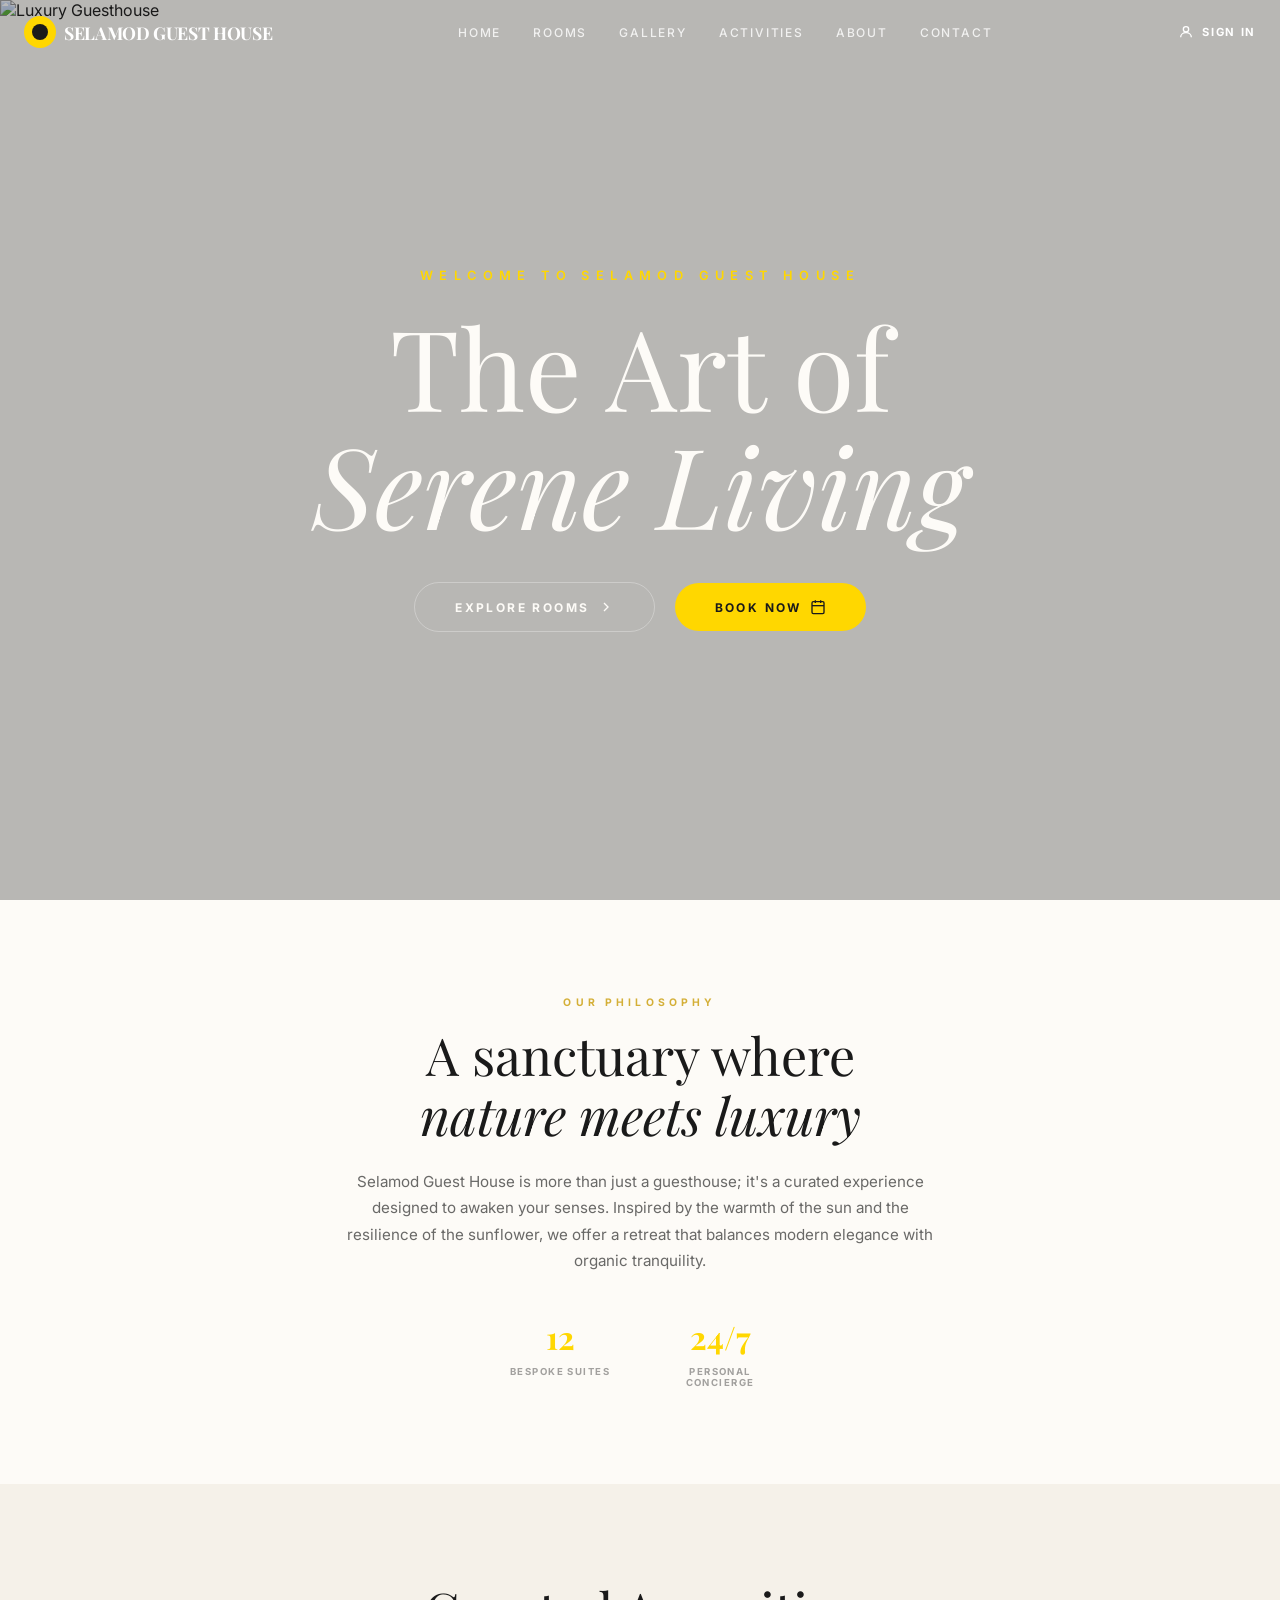
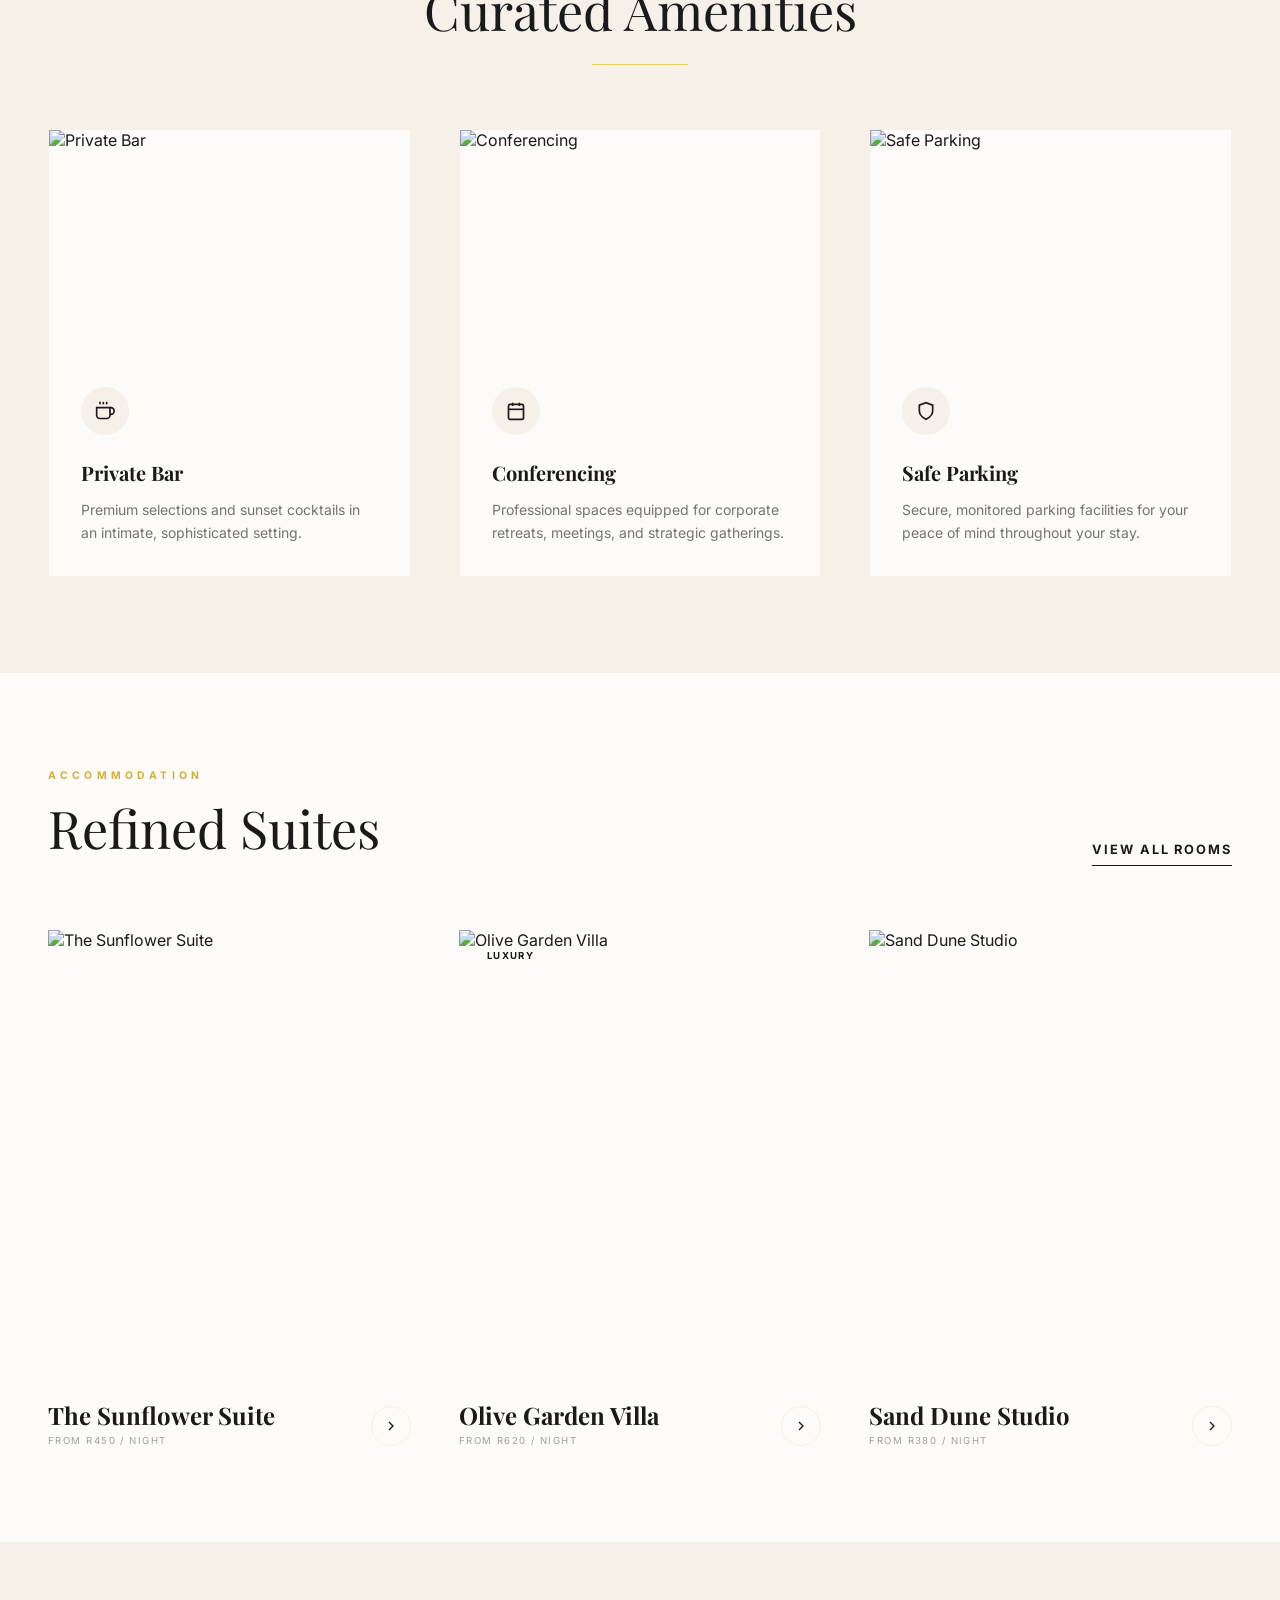
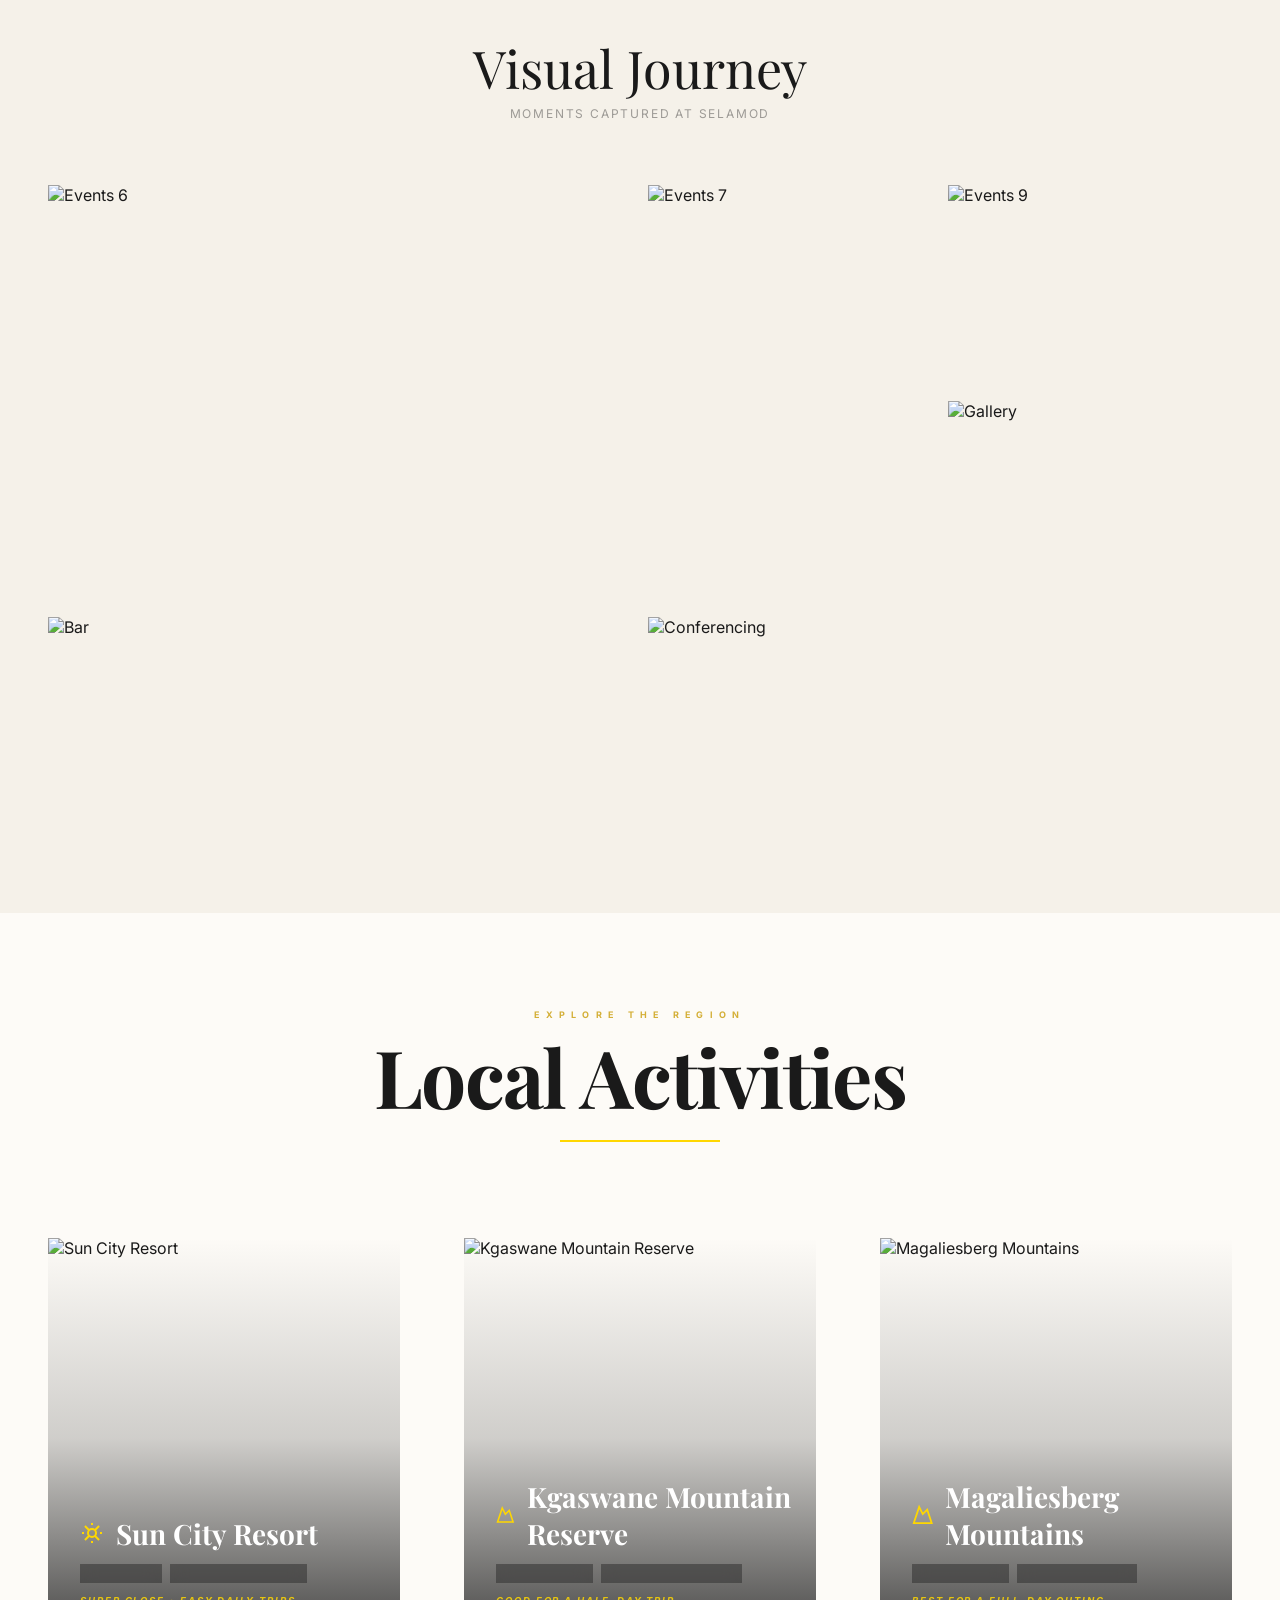
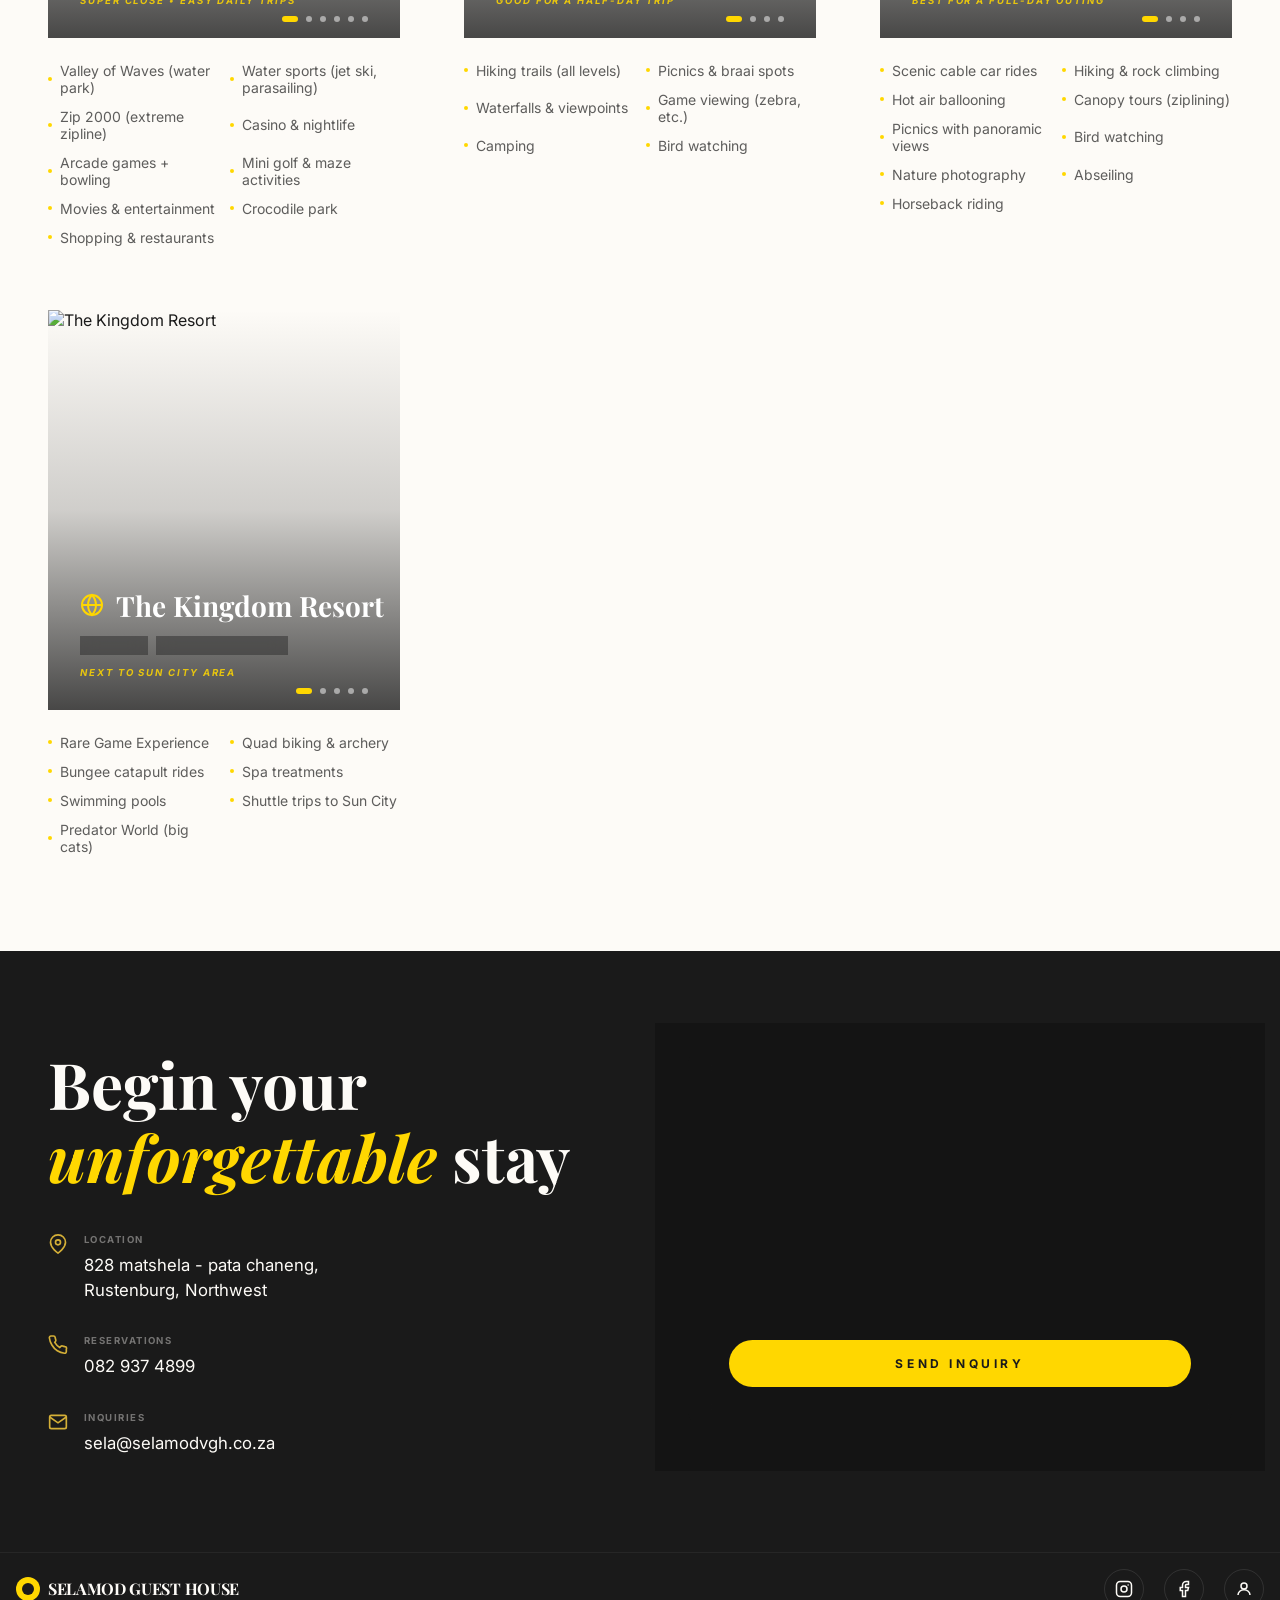
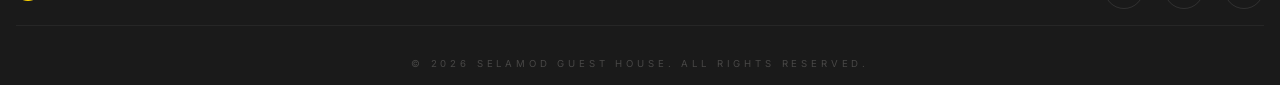
==== admin.html @ 5cd97806 "first commit" ====
<!DOCTYPE html>
<html lang="en">

<head>
    <meta charset="UTF-8">
    <meta name="viewport" content="width=device-width, initial-scale=1.0">
    <title>Admin Panel | Selamod Guest House</title>
    <link rel="preconnect" href="https://fonts.googleapis.com">
    <link rel="shortcut icon" href="logo.png" type="image/x-icon">
    <link rel="stylesheet" href="admin.css">
    <link rel="preconnect" href="https://fonts.gstatic.com" crossorigin>
    <link
        href="https://fonts.googleapis.com/css2?family=Inter:wght@300;400;500;600;700&family=Playfair+Display:ital,wght@0,400;0,500;0,600;0,700;1,400&display=swap"
        rel="stylesheet">
</head>

<body>

    <div id="adminApp">
        <div class="admin-header">
            <div class="admin-logo">
                <div class="logo-dot">
                    <div class="logo-dot-inner"></div>
                </div>
                SELAMOD ADMIN
            </div>
            <div class="admin-user">
                <span class="admin-email" id="adminEmailDisplay">admin@admin.com</span>
                <button class="logout-btn" id="adminLogoutBtn">LOGOUT</button>
            </div>
        </div>

        <div class="admin-tabs">
            <button class="tab-btn active" data-tab="bookings">Bookings</button>
            <button class="tab-btn" data-tab="users">Registered Users</button>
            <button class="tab-btn" data-tab="settings">Admin Settings</button>
        </div>

        <!-- Bookings Panel -->
        <div id="tab-bookings" class="tab-panel active">
            <div class="stats-row">
                <div class="stat-card">
                    <h4>Total Bookings</h4>
                    <div class="stat-number" id="totalBookings">0</div>
                </div>
                <div class="stat-card">
                    <h4>Total Revenue (ZAR)</h4>
                    <div class="stat-number" id="totalRevenue">0</div>
                </div>
            </div>
            <div class="table-container">
                <table id="bookingsTable">
                    <thead>
                        <tr>
                            <th>ID</th>
                            <th>Guest Name</th>
                            <th>Room</th>
                            <th>Check-In</th>
                            <th>Check-Out</th>
                            <th>Nights</th>
                            <th>Total (ZAR)</th>
                            <th>Booked On</th>
                        </tr>
                    </thead>
                    <tbody id="bookingsTableBody">
                        <tr>
                            <td colspan="8" class="empty-state">Loading bookings...</td>
                        </tr>
                    </tbody>
                </table>
            </div>
        </div>

        <!-- Users Panel -->
        <div id="tab-users" class="tab-panel">
            <div class="stats-row">
                <div class="stat-card">
                    <h4>Total Users</h4>
                    <div class="stat-number" id="totalUsers">0</div>
                </div>
            </div>
            <div class="table-container">
                <table>
                    <thead>
                        <tr>
                            <th>ID</th>
                            <th>Full Name</th>
                            <th>Email</th>
                            <th>Phone</th>
                            <th>Joined</th>
                        </tr>
                    </thead>
                    <tbody id="usersTableBody">
                        <tr>
                            <td colspan="5" class="empty-state">Loading users...</td>
                        </tr>
                    </tbody>
                </table>
            </div>
        </div>

        <!-- Admin Settings Panel -->
        <div id="tab-settings" class="tab-panel">
            <div class="settings-card">
                <h3 style="margin-bottom: 1.5rem; font-family: 'Playfair Display', serif;">Update Admin Credentials</h3>
                <div id="settingsAlert"></div>
                <form id="adminSettingsForm">
                    <div class="form-group">
                        <label>Email Address</label>
                        <input type="email" id="adminEmail" required placeholder="admin@example.com">
                    </div>
                    <div class="form-group">
                        <label>New Password (leave blank to keep current)</label>
                        <input type="password" id="adminPassword" placeholder="••••••••">
                    </div>
                    <div class="form-group">
                        <label>Confirm Password</label>
                        <input type="password" id="adminConfirmPassword" placeholder="confirm">
                    </div>
                    <button type="submit" class="btn-save">Update Credentials</button>
                </form>
            </div>
        </div>
    </div>

    <script src="admin.js"></script>
</body>

</html>
---- admin.css ----
* {
  margin: 0;
  padding: 0;
  box-sizing: border-box;
}

body {
  font-family: "Inter", sans-serif;
  background: #f5f1e9;
  color: #1a1a1a;
}

/* Admin header */
.admin-header {
  background: #1a1a1a;
  padding: 1rem 2rem;
  display: flex;
  justify-content: space-between;
  align-items: center;
  flex-wrap: wrap;
  gap: 1rem;
  border-bottom: 2px solid #ffd700;
}

.admin-logo {
  font-family: "Playfair Display", serif;
  font-size: 1.25rem;
  font-weight: 600;
  color: #ffd700;
  letter-spacing: -0.02em;
  display: flex;
  align-items: center;
  gap: 0.5rem;
}

.logo-dot {
  width: 2rem;
  height: 2rem;
  background: #ffd700;
  border-radius: 50%;
  display: flex;
  align-items: center;
  justify-content: center;
}

.logo-dot-inner {
  width: 1rem;
  height: 1rem;
  background: #1a1a1a;
  border-radius: 50%;
}

.admin-user {
  display: flex;
  align-items: center;
  gap: 1rem;
}

.admin-email {
  font-size: 0.8rem;
  color: #ffd700;
  background: rgba(255, 215, 0, 0.15);
  padding: 0.4rem 1rem;
  border-radius: 2rem;
}

.logout-btn {
  background: transparent;
  border: 1px solid rgba(255, 215, 0, 0.4);
  color: #ffd700;
  padding: 0.4rem 1rem;
  border-radius: 2rem;
  font-size: 0.7rem;
  font-weight: 600;
  letter-spacing: 0.05em;
  cursor: pointer;
  transition: all 0.2s ease;
}

.logout-btn:hover {
  background: #ffd700;
  color: #1a1a1a;
}

/* Tabs */
.admin-tabs {
  display: flex;
  gap: 0.5rem;
  background: white;
  padding: 0 2rem;
  border-bottom: 1px solid #e2e8f0;
}

.tab-btn {
  padding: 1rem 2rem;
  background: transparent;
  border: none;
  font-size: 0.85rem;
  font-weight: 600;
  text-transform: uppercase;
  letter-spacing: 0.1em;
  color: #4a5568;
  cursor: pointer;
  transition: all 0.2s;
  border-bottom: 2px solid transparent;
}

.tab-btn.active {
  color: #ffd700;
  border-bottom-color: #ffd700;
}

.tab-btn:hover:not(.active) {
  color: #1a1a1a;
  border-bottom-color: #cbd5e0;
}

/* Content panels */
.tab-panel {
  display: none;
  padding: 2rem;
  animation: fadeIn 0.25s ease;
}

.tab-panel.active {
  display: block;
}

@keyframes fadeIn {
  from {
    opacity: 0;
    transform: translateY(8px);
  }
  to {
    opacity: 1;
    transform: translateY(0);
  }
}

/* Cards & Tables */
.stats-row {
  display: flex;
  gap: 1.5rem;
  margin-bottom: 2rem;
  flex-wrap: wrap;
}

.stat-card {
  background: white;
  border-radius: 1rem;
  padding: 1.5rem;
  box-shadow: 0 1px 3px rgba(0, 0, 0, 0.05);
  border: 1px solid #e9ecef;
  flex: 1;
  min-width: 180px;
}

.stat-card h4 {
  font-size: 0.7rem;
  text-transform: uppercase;
  letter-spacing: 0.15em;
  color: #6c757d;
  margin-bottom: 0.5rem;
}

.stat-number {
  font-family: "Playfair Display", serif;
  font-size: 2.5rem;
  font-weight: 600;
  color: #ffd700;
}

.table-container {
  overflow-x: auto;
  background: white;
  border-radius: 1rem;
  border: 1px solid #e9ecef;
  margin-top: 1rem;
}

table {
  width: 100%;
  border-collapse: collapse;
  font-size: 0.85rem;
}

th,
td {
  padding: 1rem;
  text-align: left;
  border-bottom: 1px solid #e9ecef;
}

th {
  background: #f8f9fa;
  font-weight: 600;
  text-transform: uppercase;
  font-size: 0.7rem;
  letter-spacing: 0.08em;
  color: #4a5568;
}

tr:hover {
  background: #fef9e6;
}

/* Admin settings form */
.settings-card {
  background: white;
  border-radius: 1rem;
  border: 1px solid #e9ecef;
  padding: 2rem;
  max-width: 500px;
}

.form-group {
  margin-bottom: 1.5rem;
}

.form-group label {
  display: block;
  font-size: 0.7rem;
  text-transform: uppercase;
  letter-spacing: 0.1em;
  font-weight: 600;
  color: #4a5568;
  margin-bottom: 0.5rem;
}

.form-group input {
  width: 100%;
  padding: 0.75rem 1rem;
  border: 1px solid #e2e8f0;
  border-radius: 0.5rem;
  font-family: inherit;
  font-size: 0.9rem;
  transition: all 0.2s;
}

.form-group input:focus {
  outline: none;
  border-color: #ffd700;
  box-shadow: 0 0 0 3px rgba(255, 215, 0, 0.1);
}

.btn-save {
  background: #ffd700;
  border: none;
  padding: 0.75rem 2rem;
  border-radius: 2rem;
  font-weight: 700;
  text-transform: uppercase;
  letter-spacing: 0.1em;
  font-size: 0.7rem;
  cursor: pointer;
  transition: background 0.2s;
}

.btn-save:hover {
  background: #e6c300;
}

.alert {
  padding: 1rem;
  border-radius: 0.5rem;
  margin-bottom: 1rem;
  font-size: 0.85rem;
}

.alert-success {
  background: #e6ffed;
  border: 1px solid #b2dfb0;
  color: #2c5e2a;
}

.alert-error {
  background: #ffe6e6;
  border: 1px solid #ffb3b3;
  color: #b33;
}

.empty-state {
  text-align: center;
  padding: 3rem;
  color: #6c757d;
  font-size: 0.9rem;
}

@media (max-width: 768px) {
  .admin-tabs {
    padding: 0 1rem;
  }
  .tab-btn {
    padding: 0.75rem 1rem;
    font-size: 0.7rem;
  }
  .tab-panel {
    padding: 1rem;
  }
}
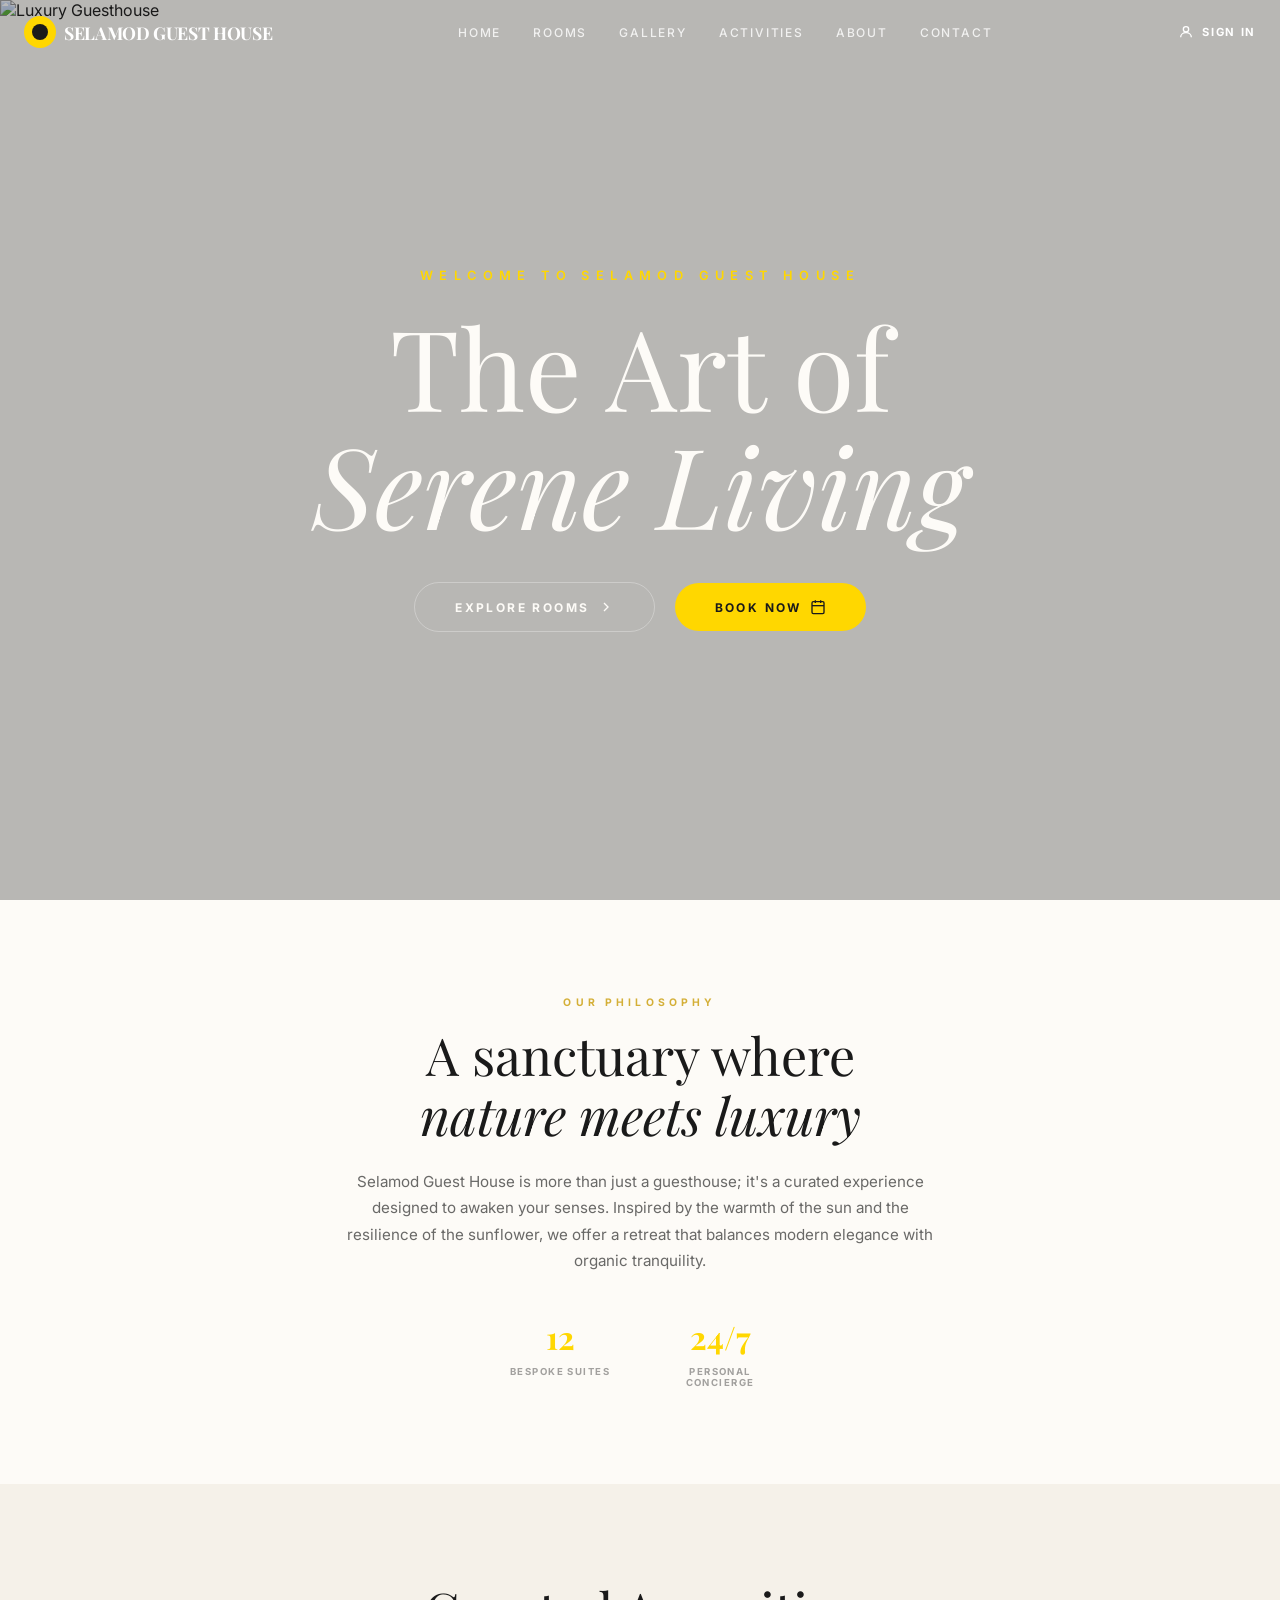
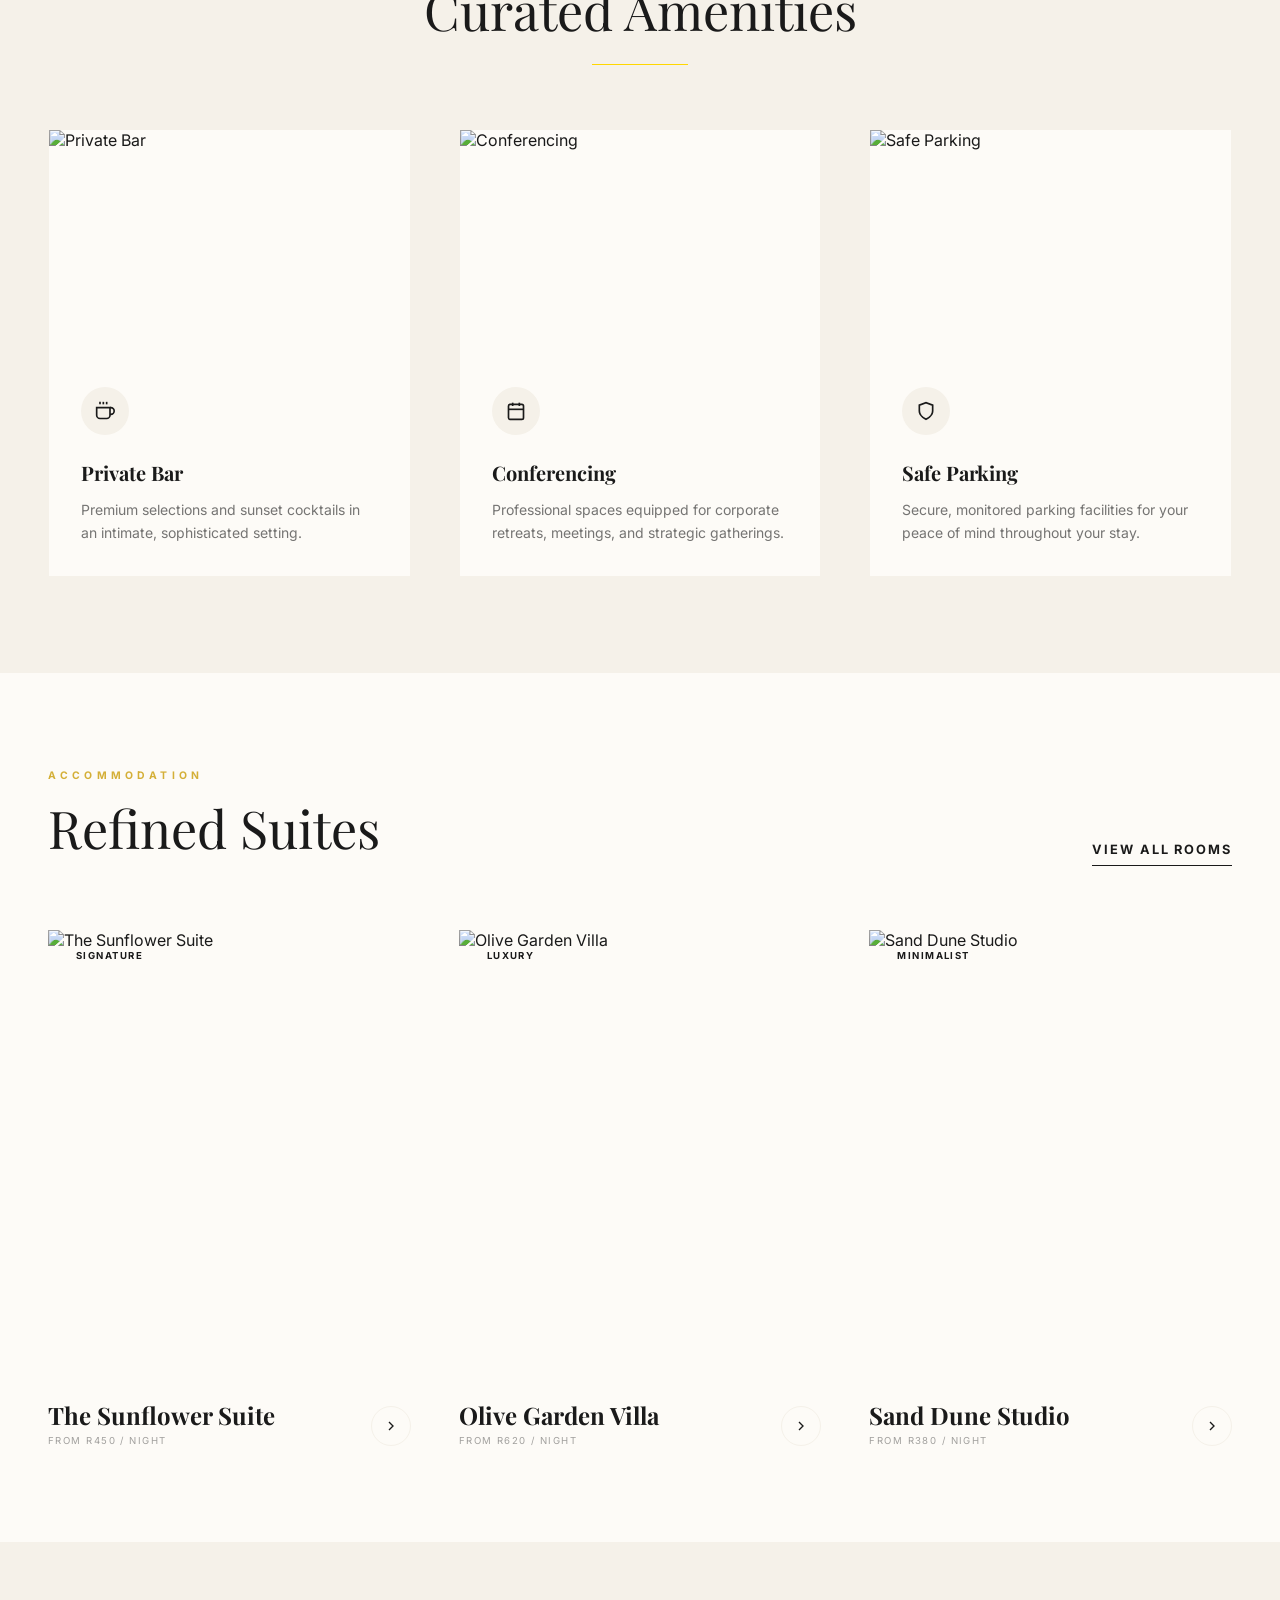
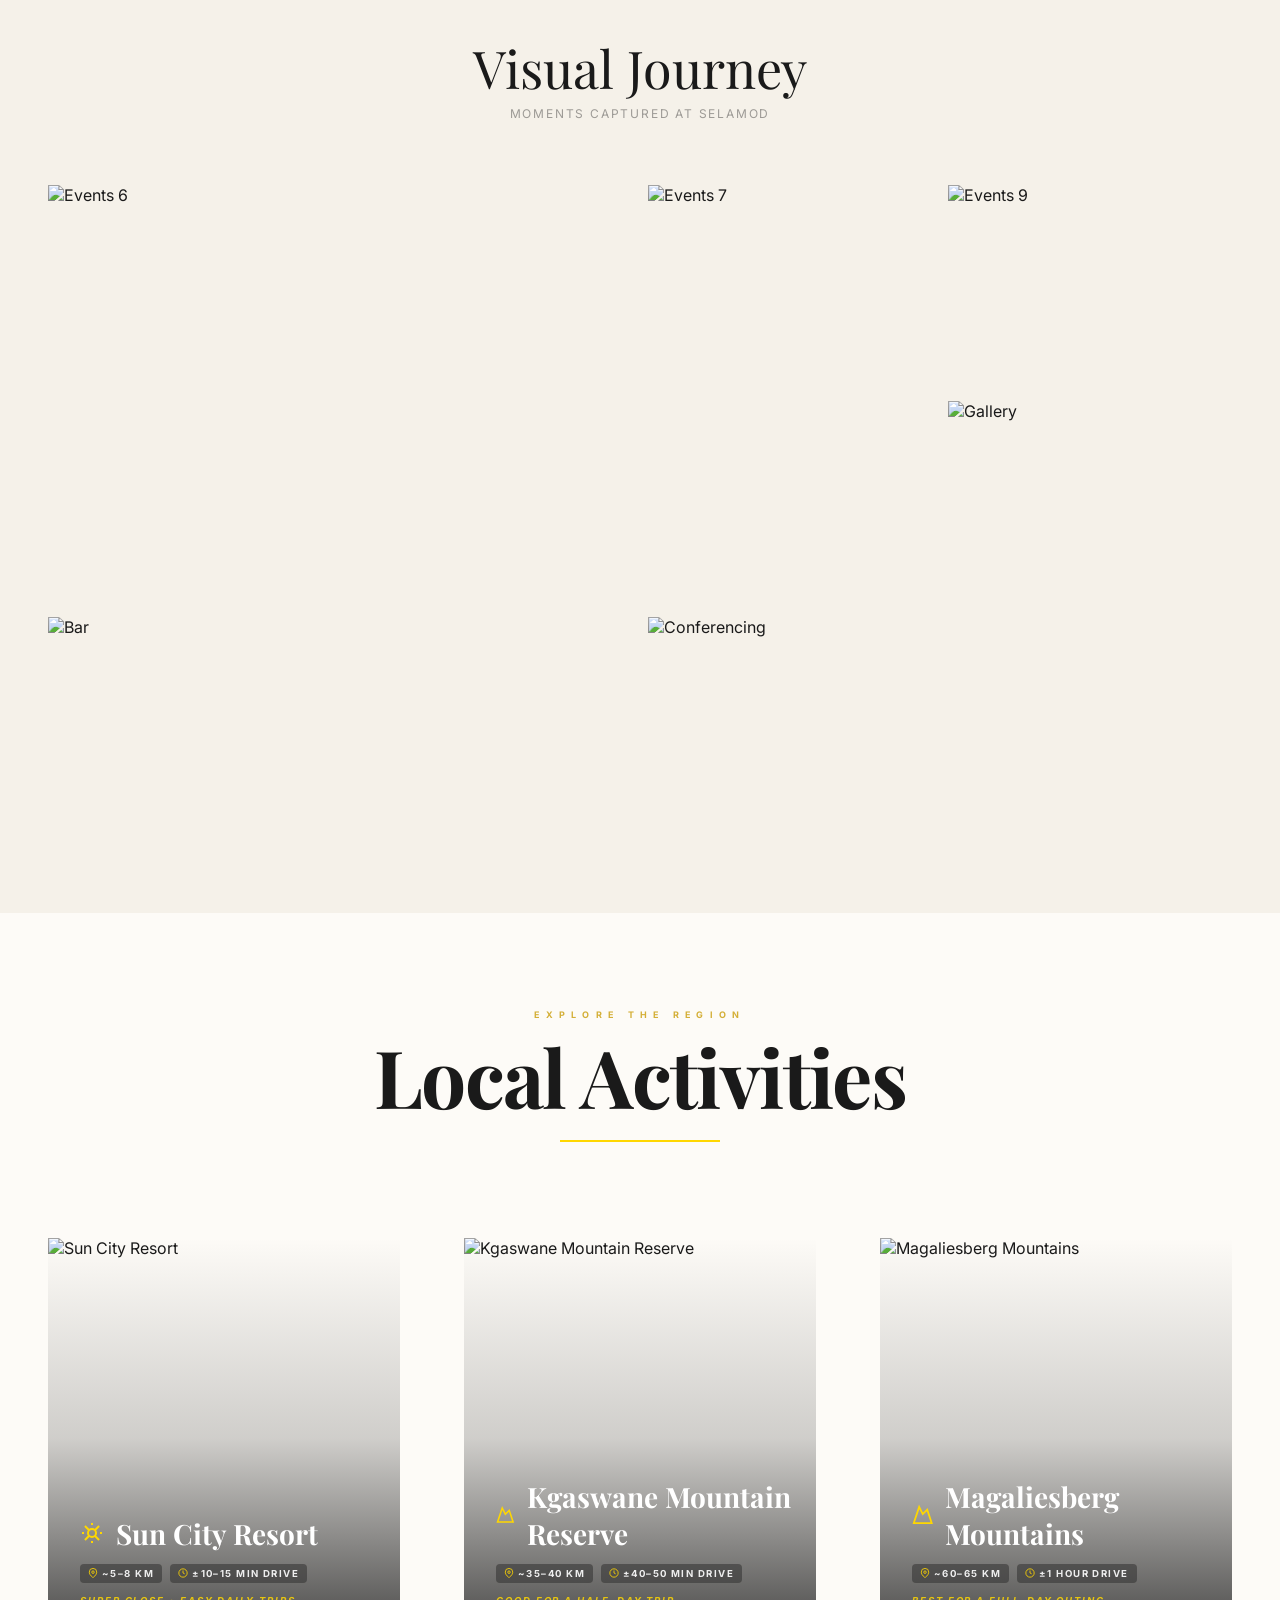
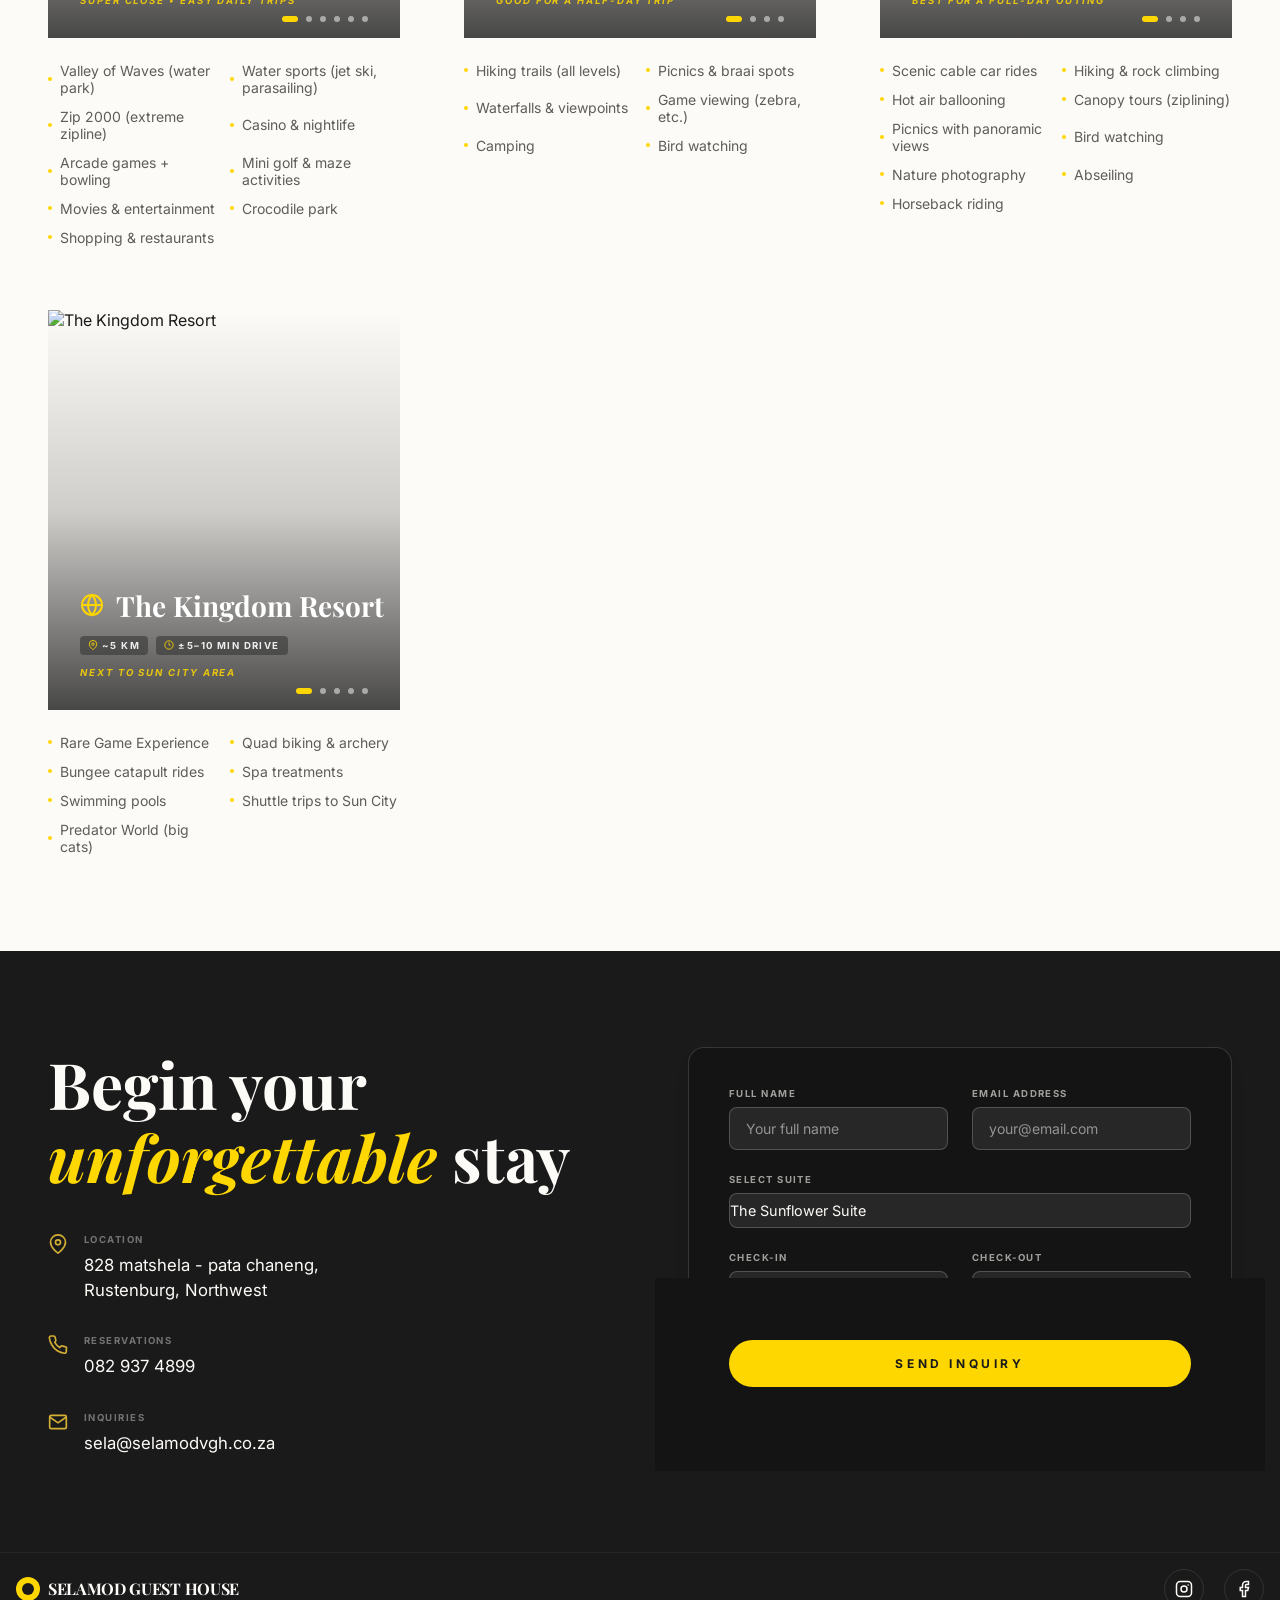
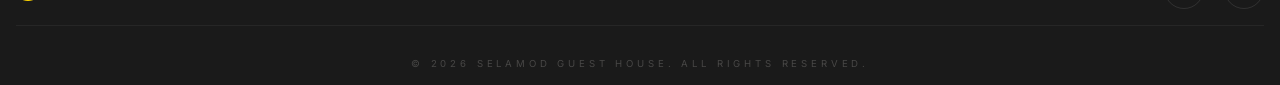
==== commit 666f2f2e: "Removed standalone admin login." ====
--- a/admin.html
+++ b/admin.html
@@ -52,19 +52,16 @@
                 <table id="bookingsTable">
                     <thead>
                         <tr>
-                            <th>ID</th>
                             <th>Guest Name</th>
                             <th>Room</th>
                             <th>Check-In</th>
                             <th>Check-Out</th>
-                            <th>Nights</th>
                             <th>Total (ZAR)</th>
-                            <th>Booked On</th>
                         </tr>
                     </thead>
                     <tbody id="bookingsTableBody">
                         <tr>
-                            <td colspan="8" class="empty-state">Loading bookings...</td>
+                            <td colspan="5" class="empty-state">Loading bookings...</td>
                         </tr>
                     </tbody>
                 </table>
@@ -83,16 +80,14 @@
                 <table>
                     <thead>
                         <tr>
-                            <th>ID</th>
                             <th>Full Name</th>
                             <th>Email</th>
                             <th>Phone</th>
-                            <th>Joined</th>
                         </tr>
                     </thead>
                     <tbody id="usersTableBody">
                         <tr>
-                            <td colspan="5" class="empty-state">Loading users...</td>
+                            <td colspan="3" class="empty-state">Loading users...</td>
                         </tr>
                     </tbody>
                 </table>
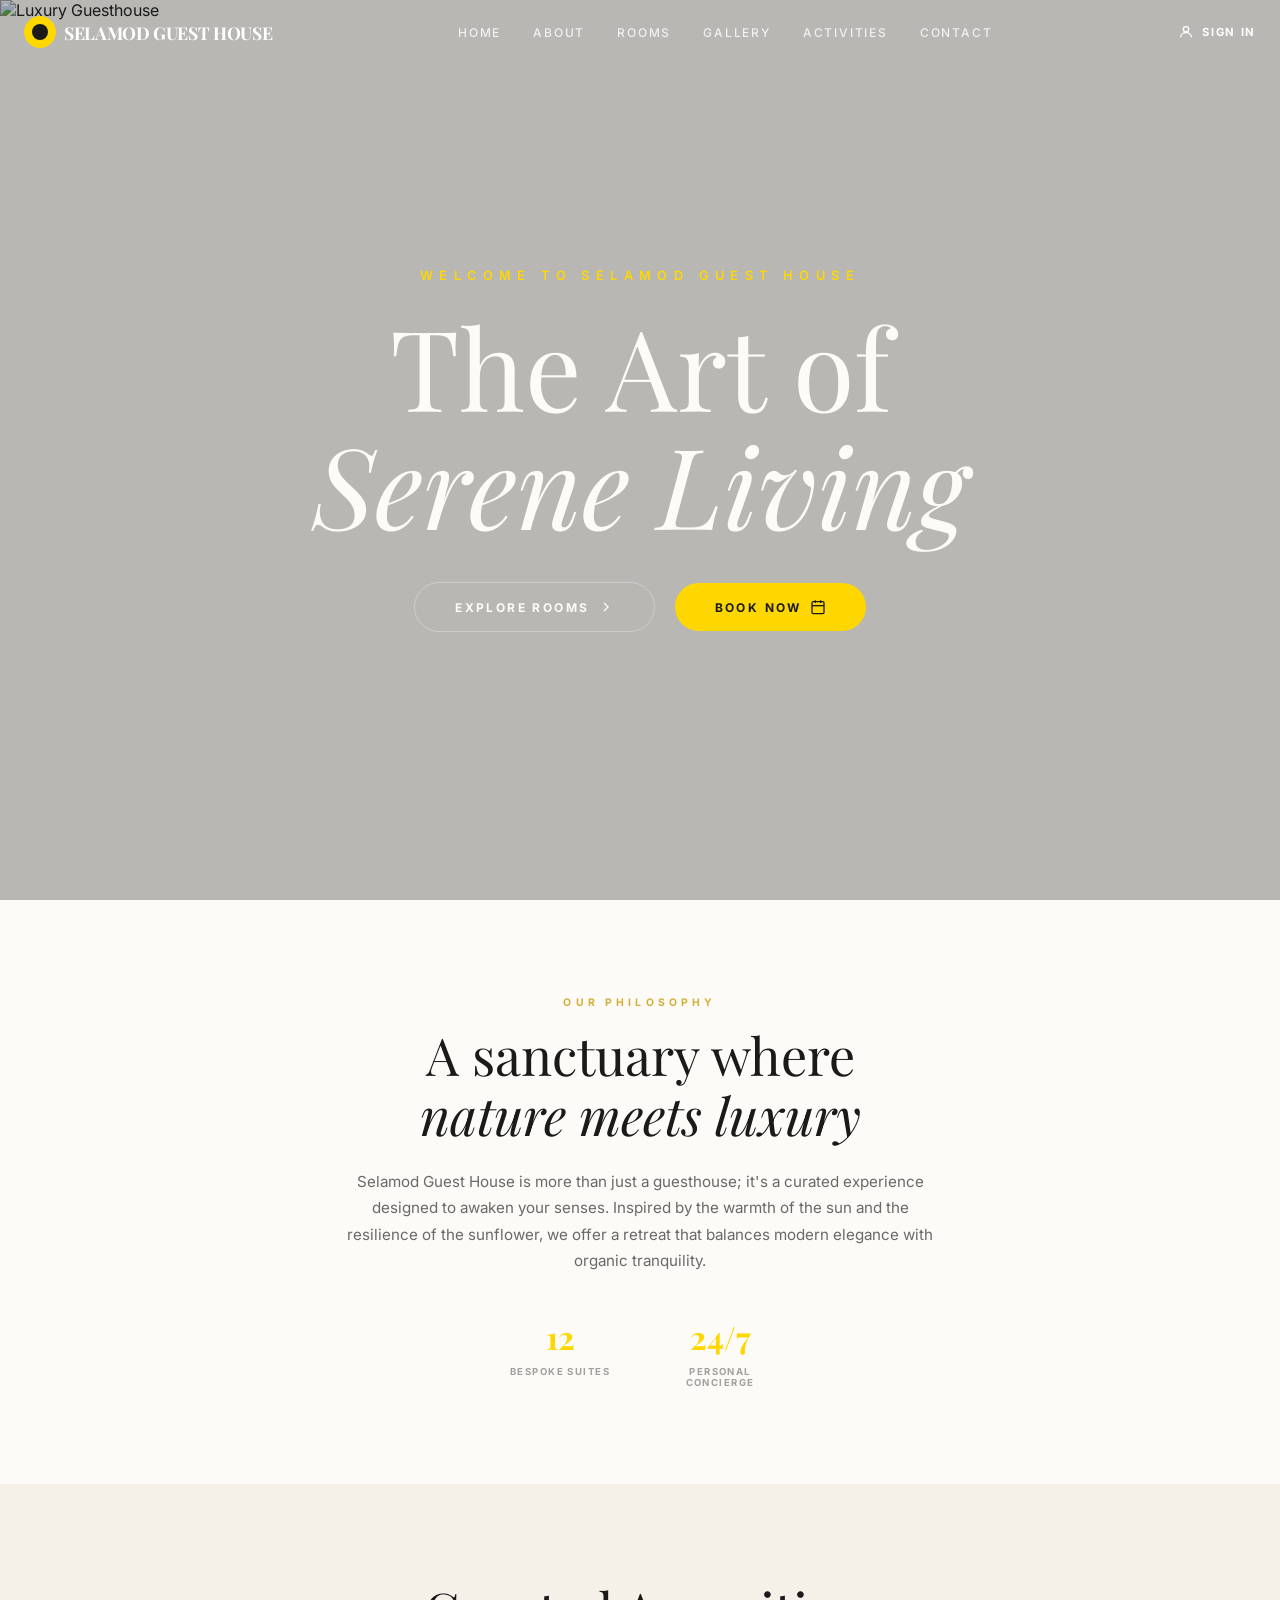
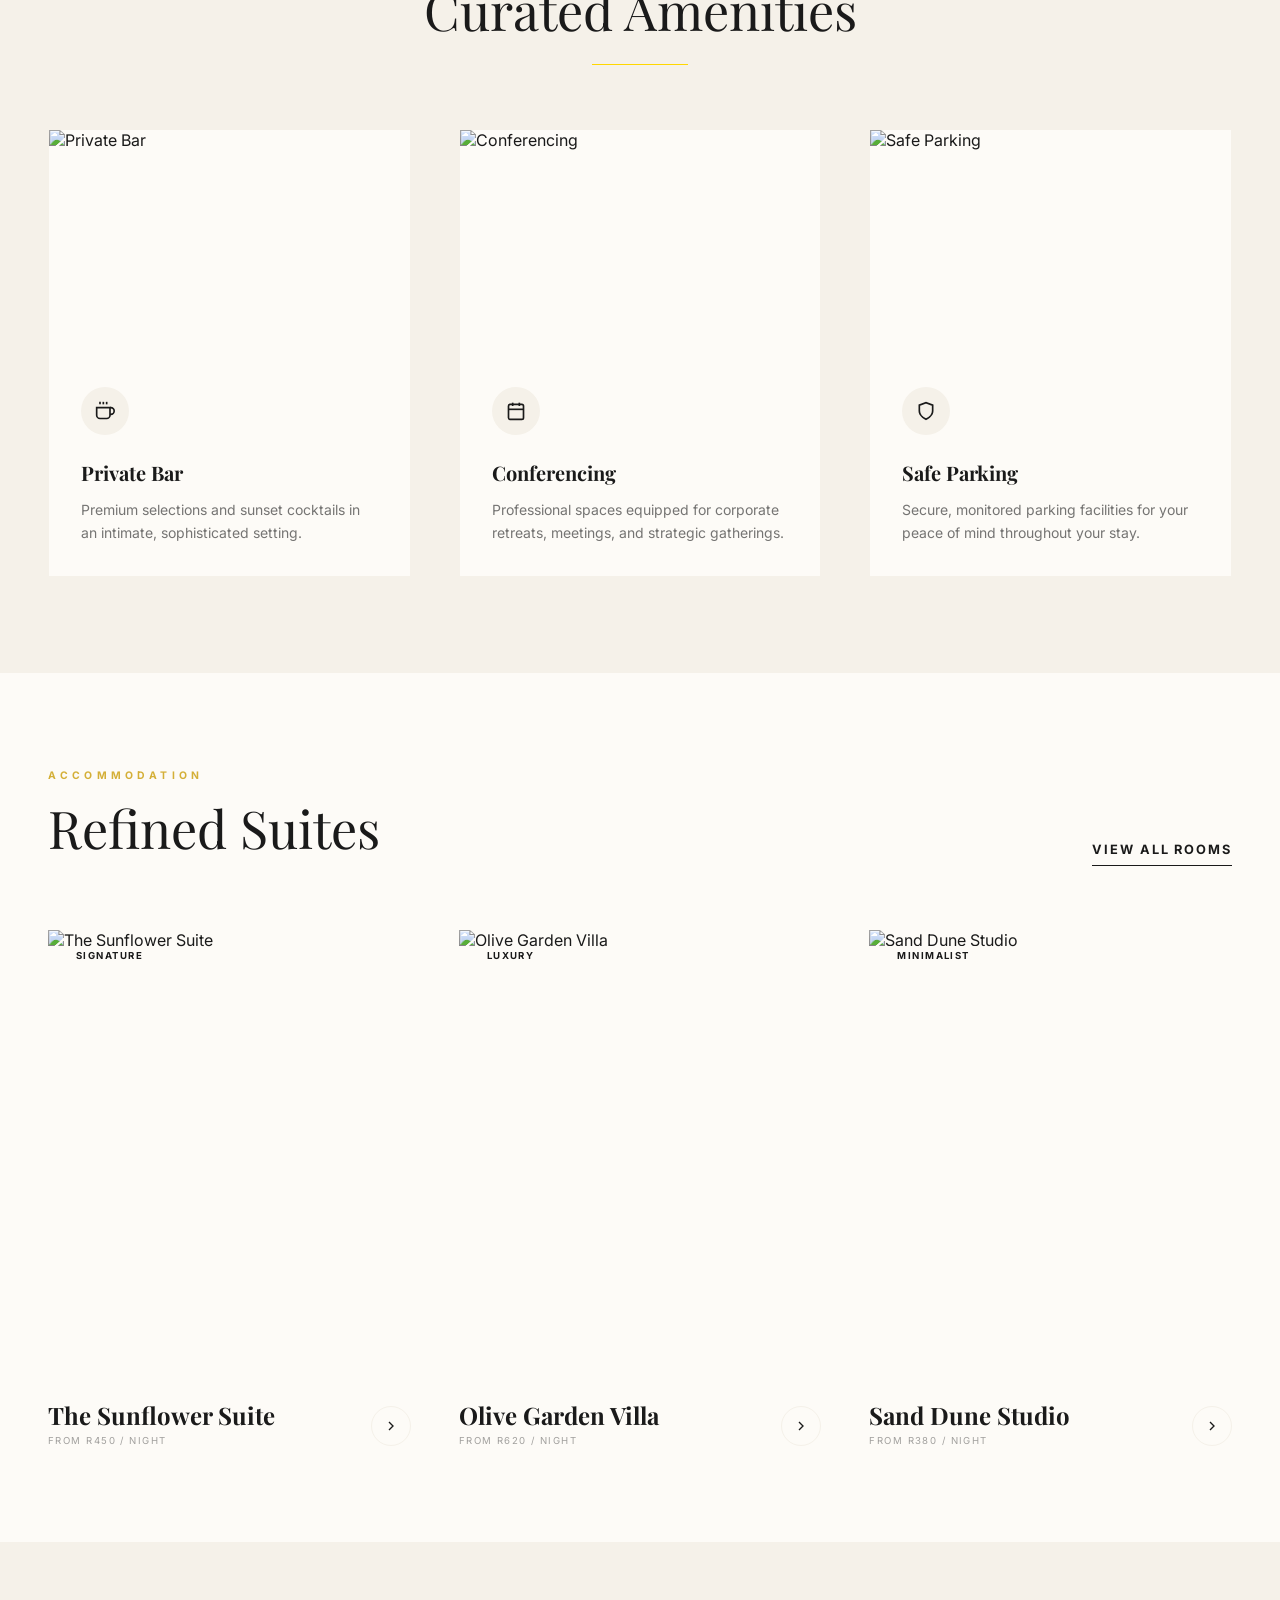
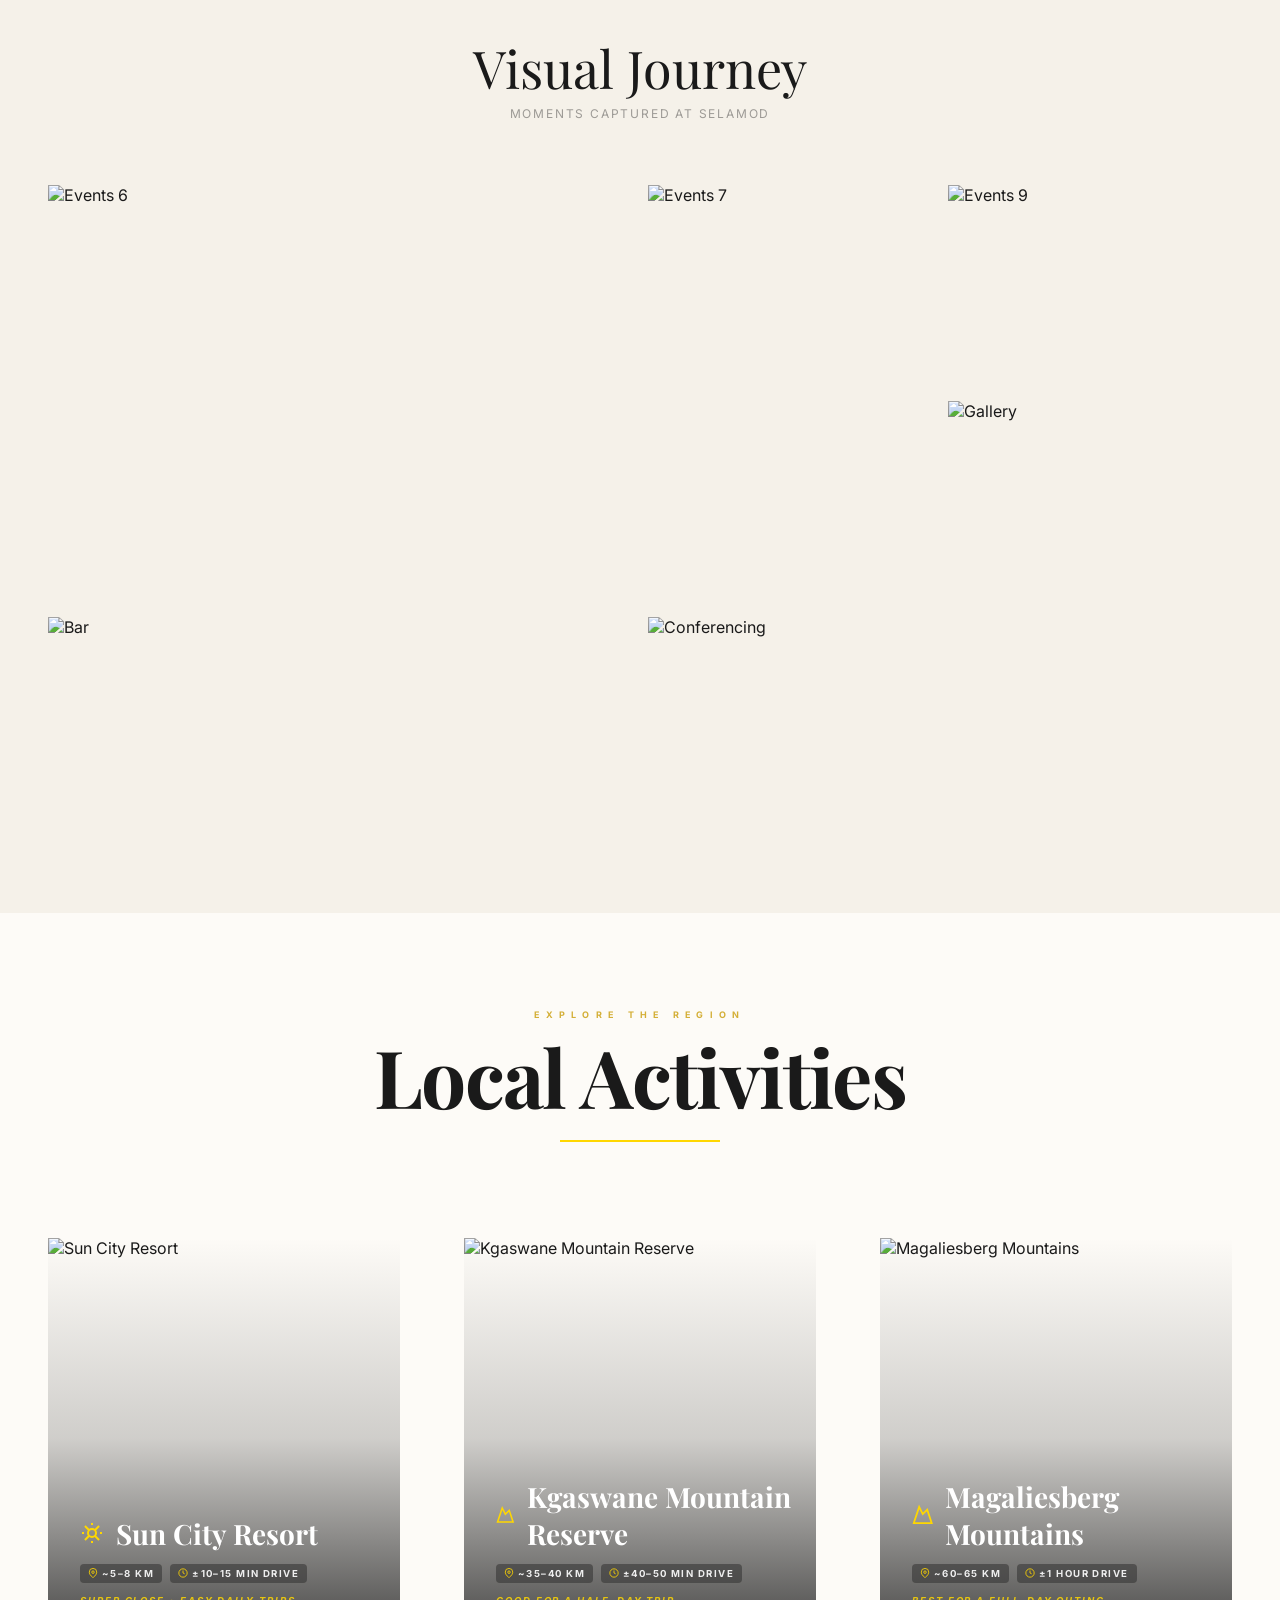
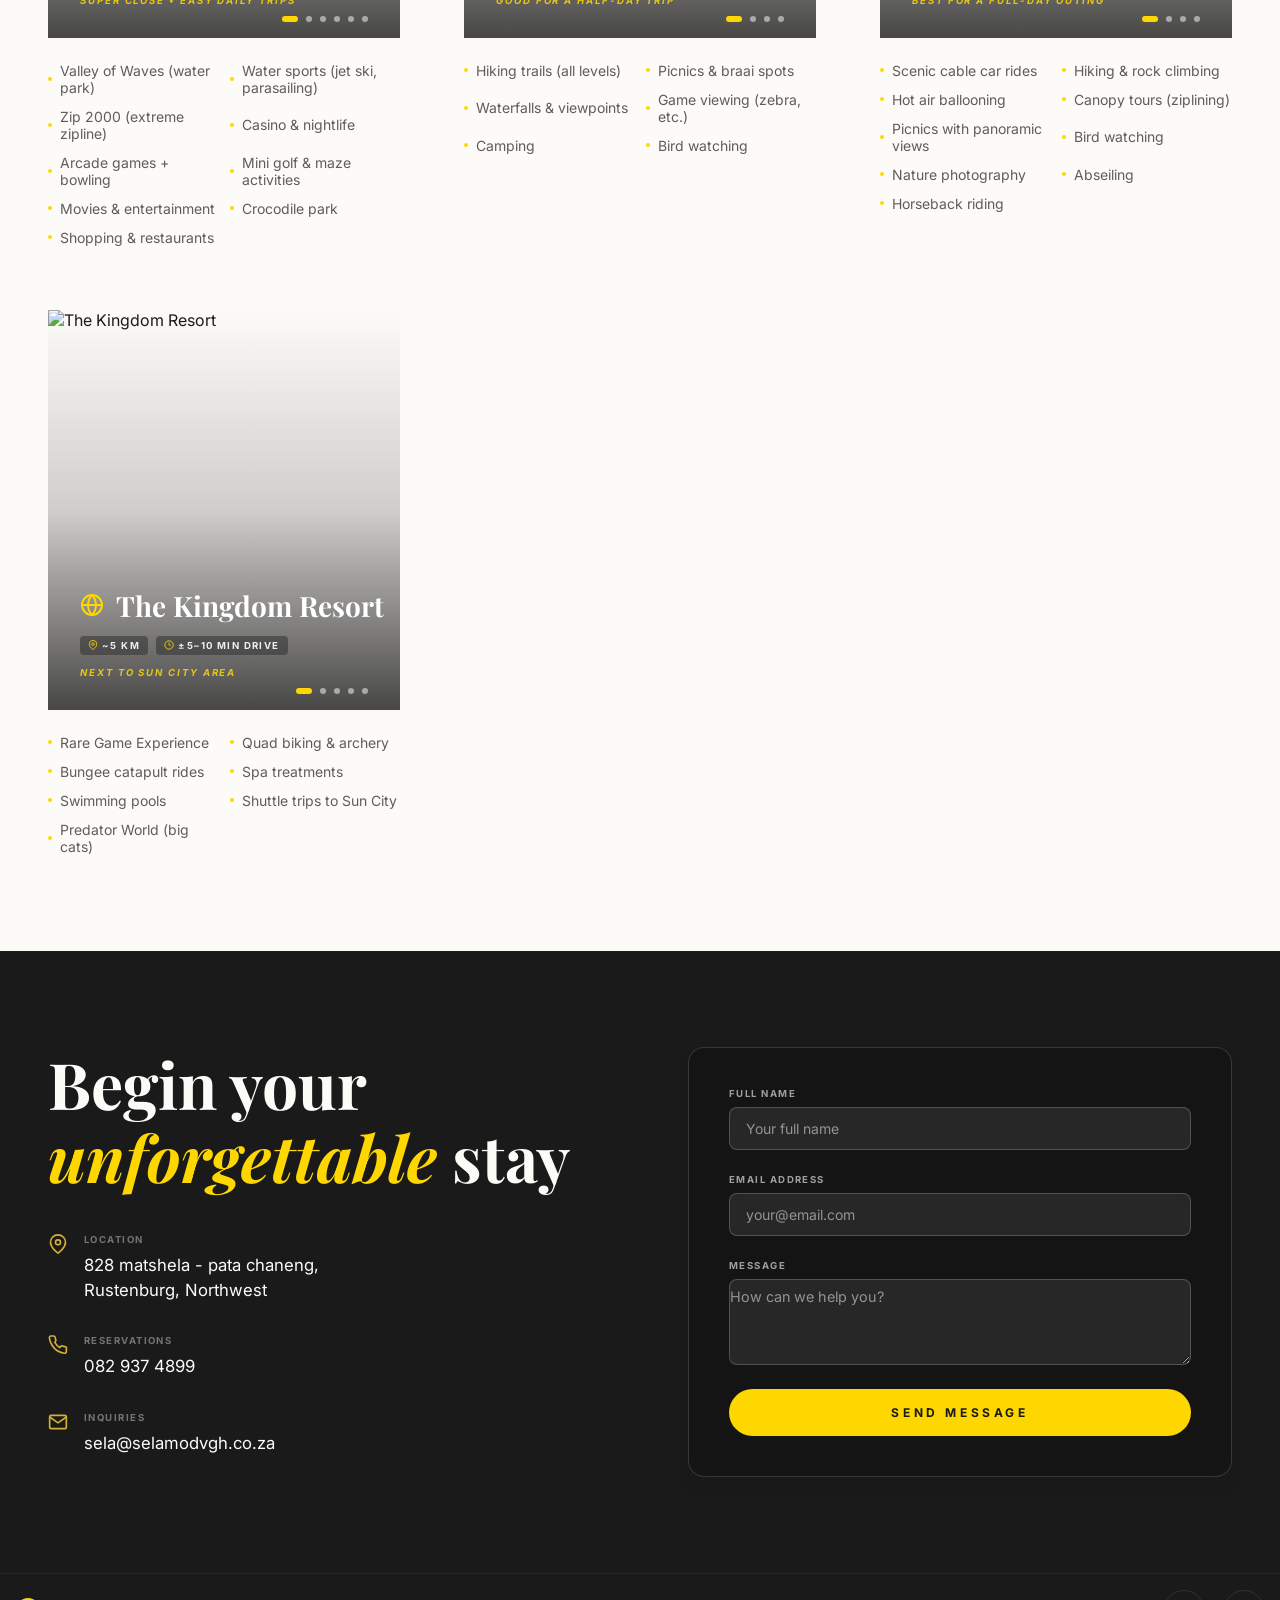
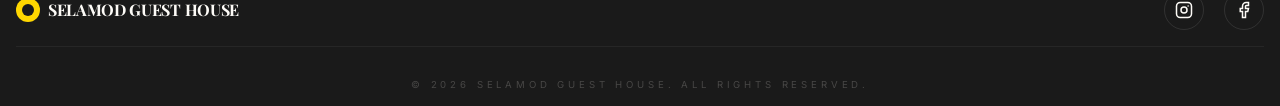
==== commit b0c031c2: "added a message tab in the admin side" ====
--- a/admin.html
+++ b/admin.html
@@ -33,6 +33,7 @@
         <div class="admin-tabs">
             <button class="tab-btn active" data-tab="bookings">Bookings</button>
             <button class="tab-btn" data-tab="users">Registered Users</button>
+            <button class="tab-btn" data-tab="messages">Messages</button>
             <button class="tab-btn" data-tab="settings">Admin Settings</button>
         </div>
 
@@ -94,6 +95,33 @@
             </div>
         </div>
 
+        <!-- Messages Panel -->
+        <div id="tab-messages" class="tab-panel">
+            <div class="stats-row">
+                <div class="stat-card">
+                    <h4>Total Messages</h4>
+                    <div class="stat-number" id="totalMessages">0</div>
+                </div>
+            </div>
+            <div class="table-container">
+                <table>
+                    <thead>
+                        <tr>
+                            <th>Name</th>
+                            <th>Email</th>
+                            <th>Message</th>
+                            <th>Date</th>
+                        </tr>
+                    </thead>
+                    <tbody id="messagesTableBody">
+                        <tr>
+                            <td colspan="4" class="empty-state">Loading messages...</td>
+                        </tr>
+                    </tbody>
+                </table>
+            </div>
+        </div>
+
         <!-- Admin Settings Panel -->
         <div id="tab-settings" class="tab-panel">
             <div class="settings-card">
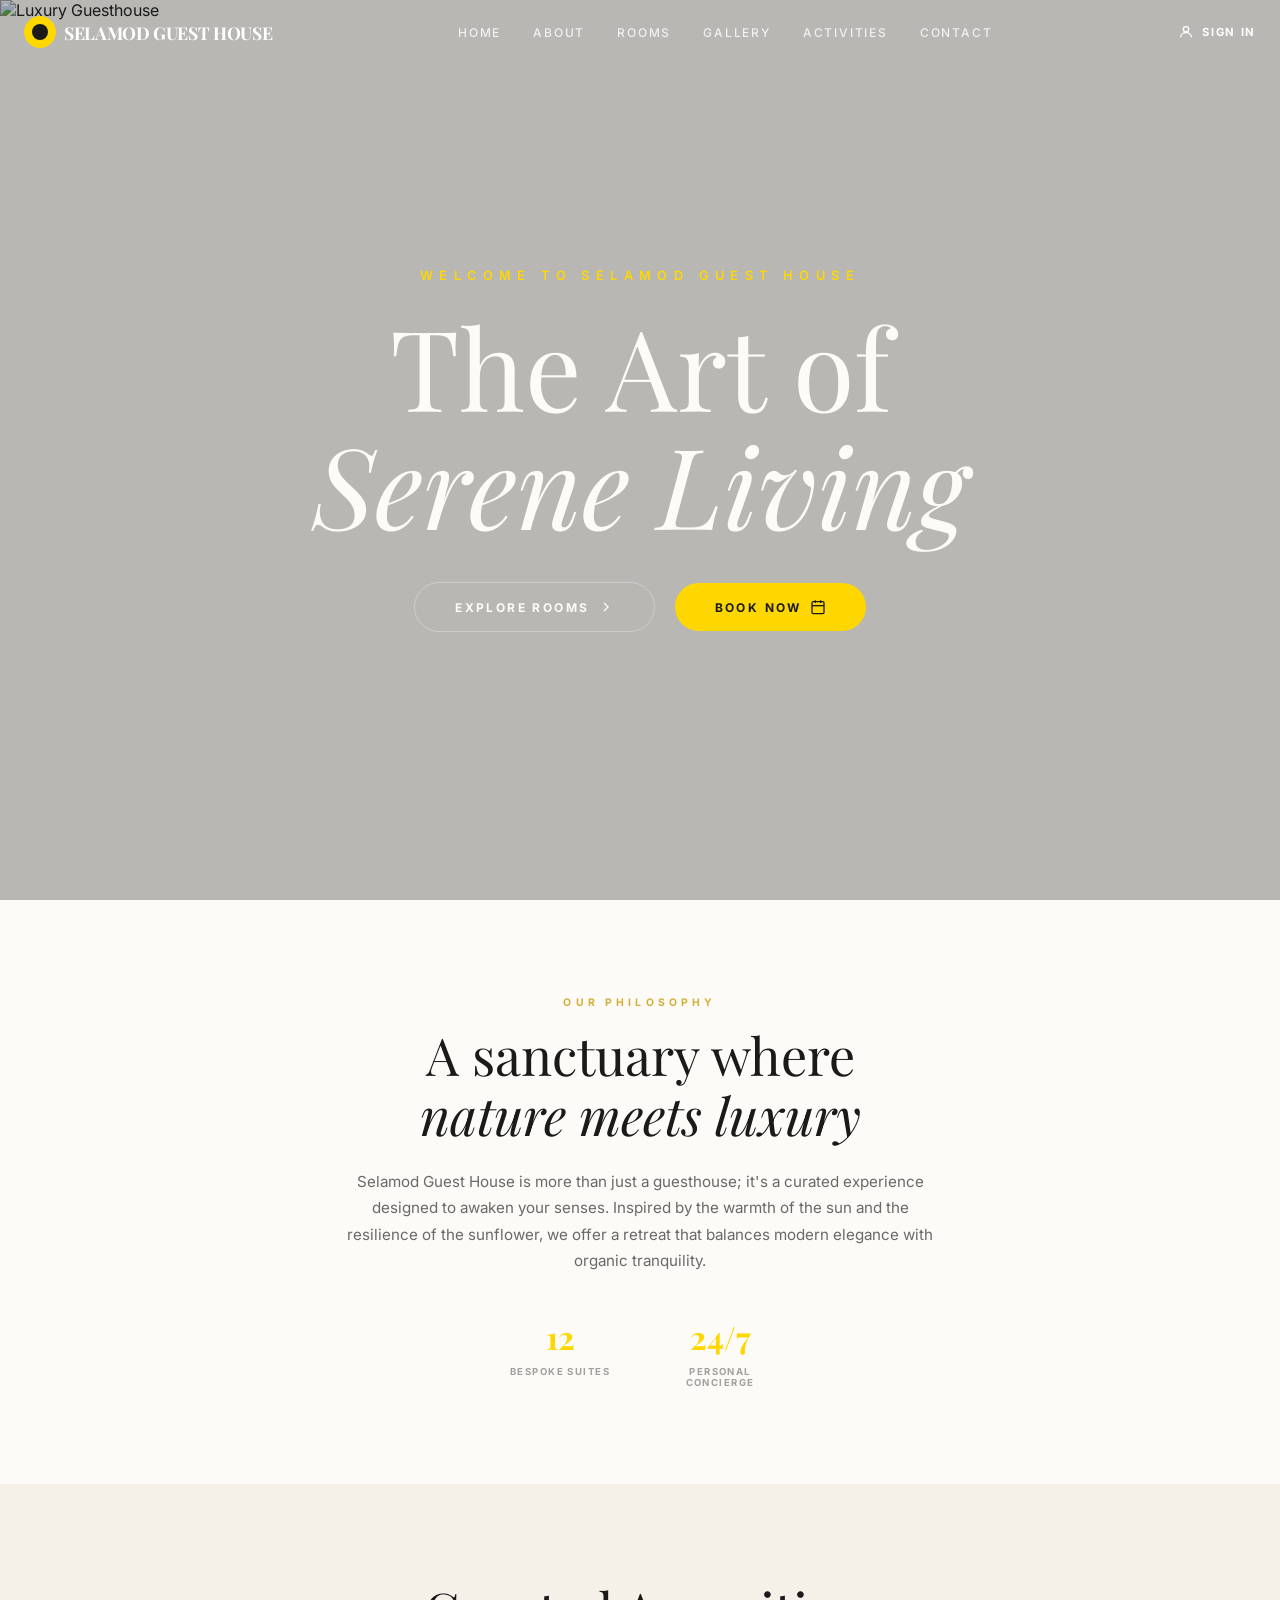
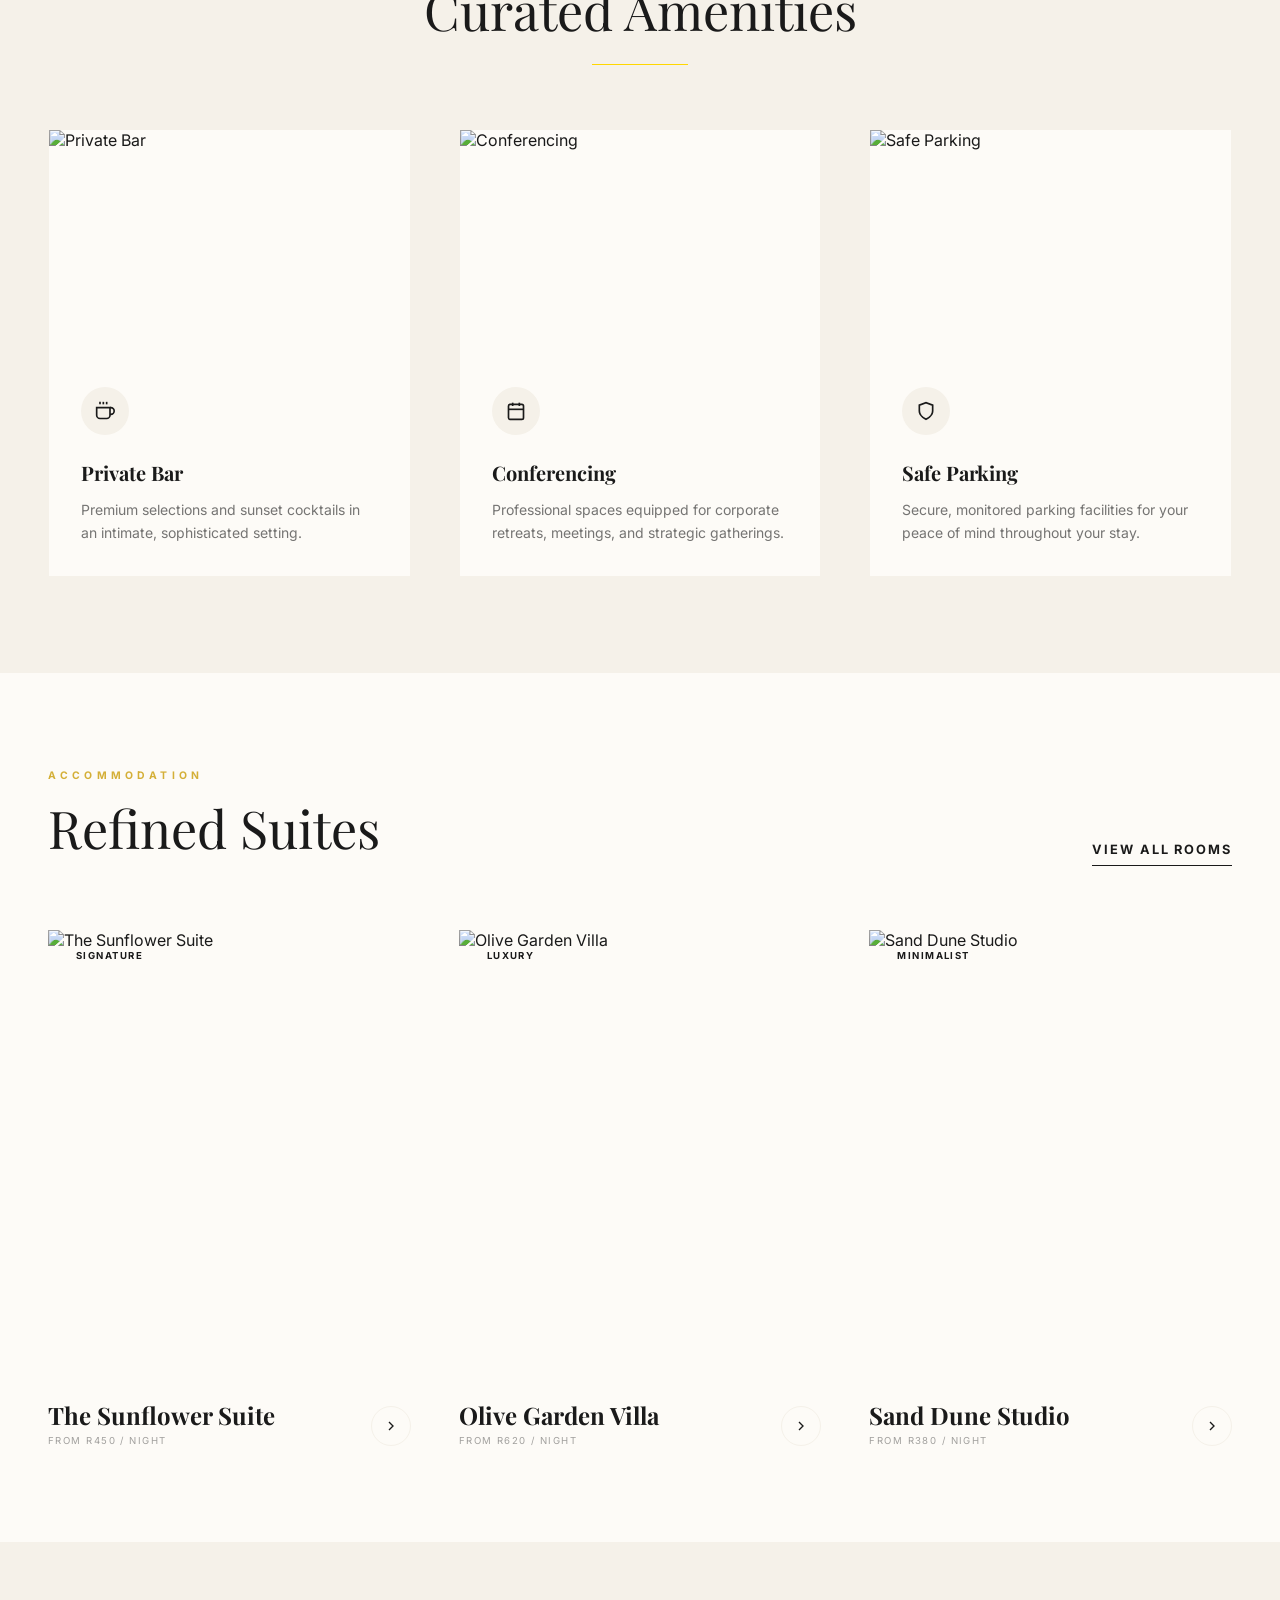
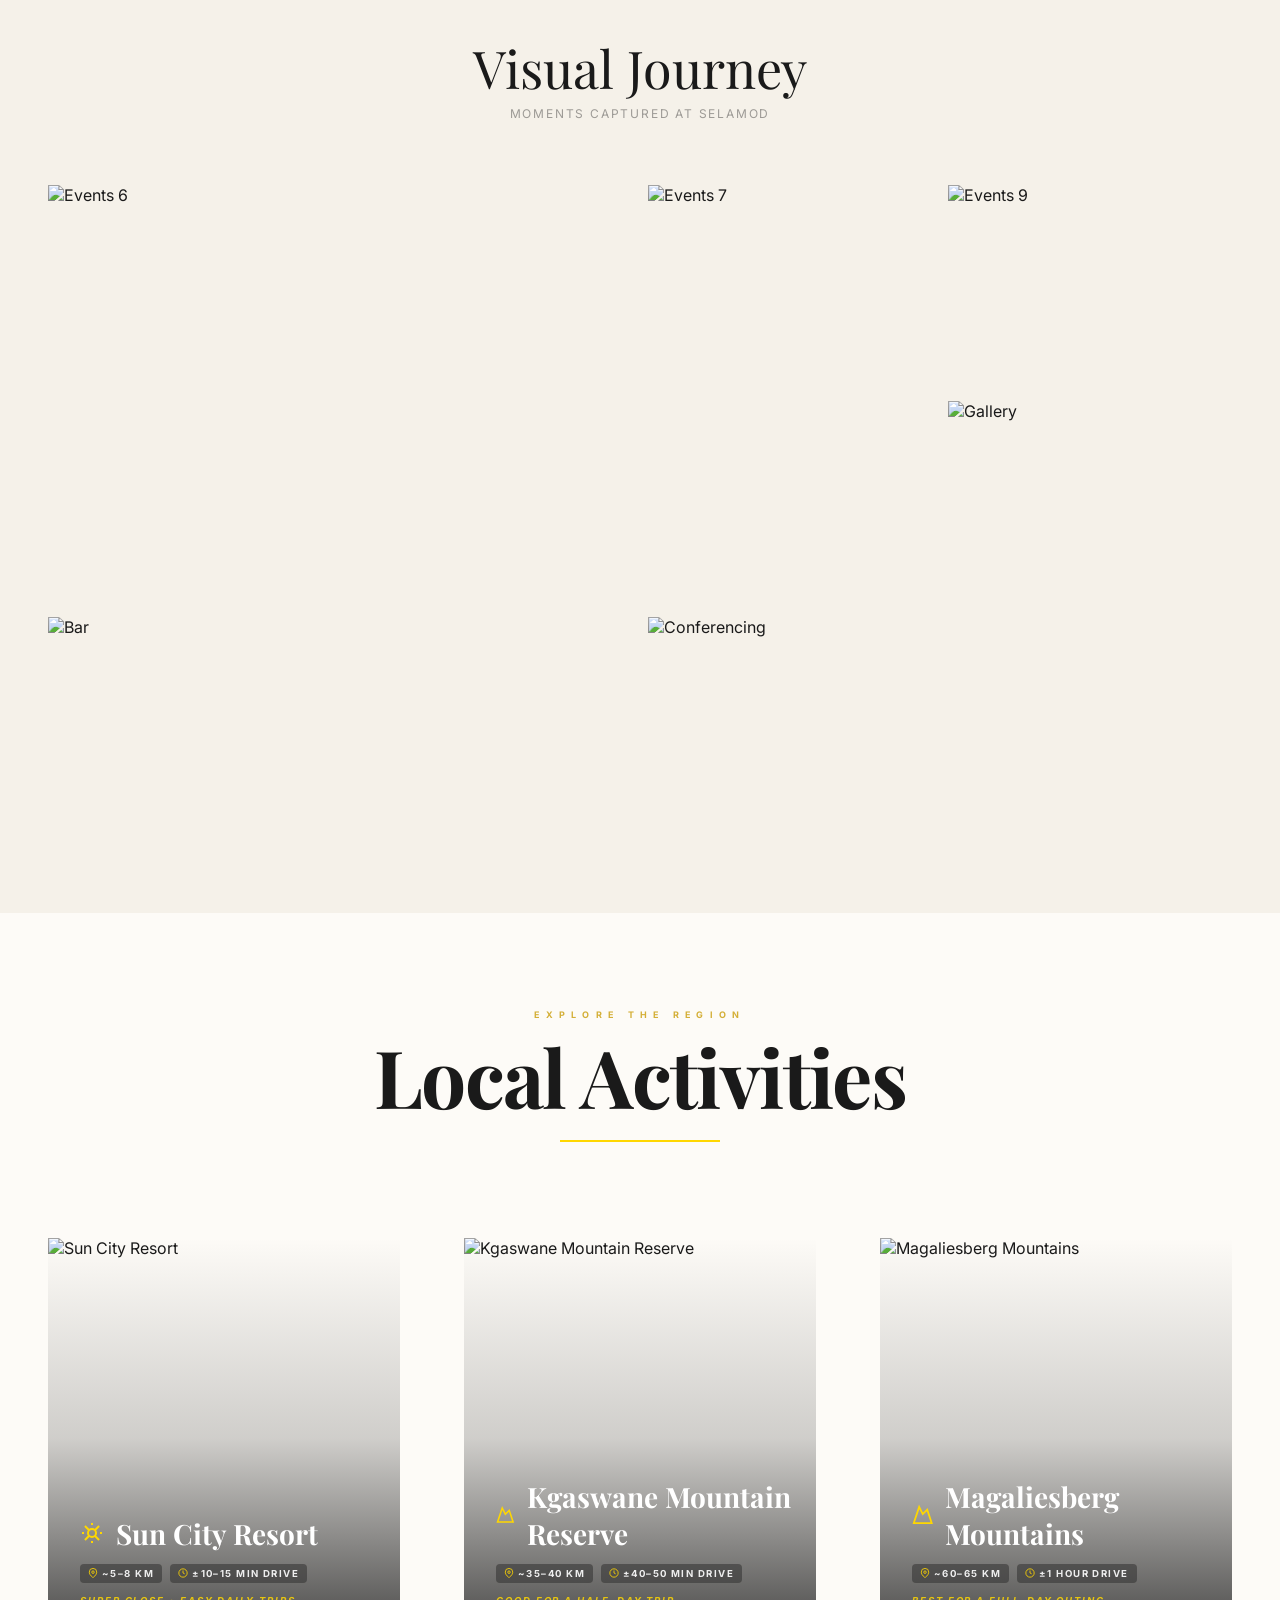
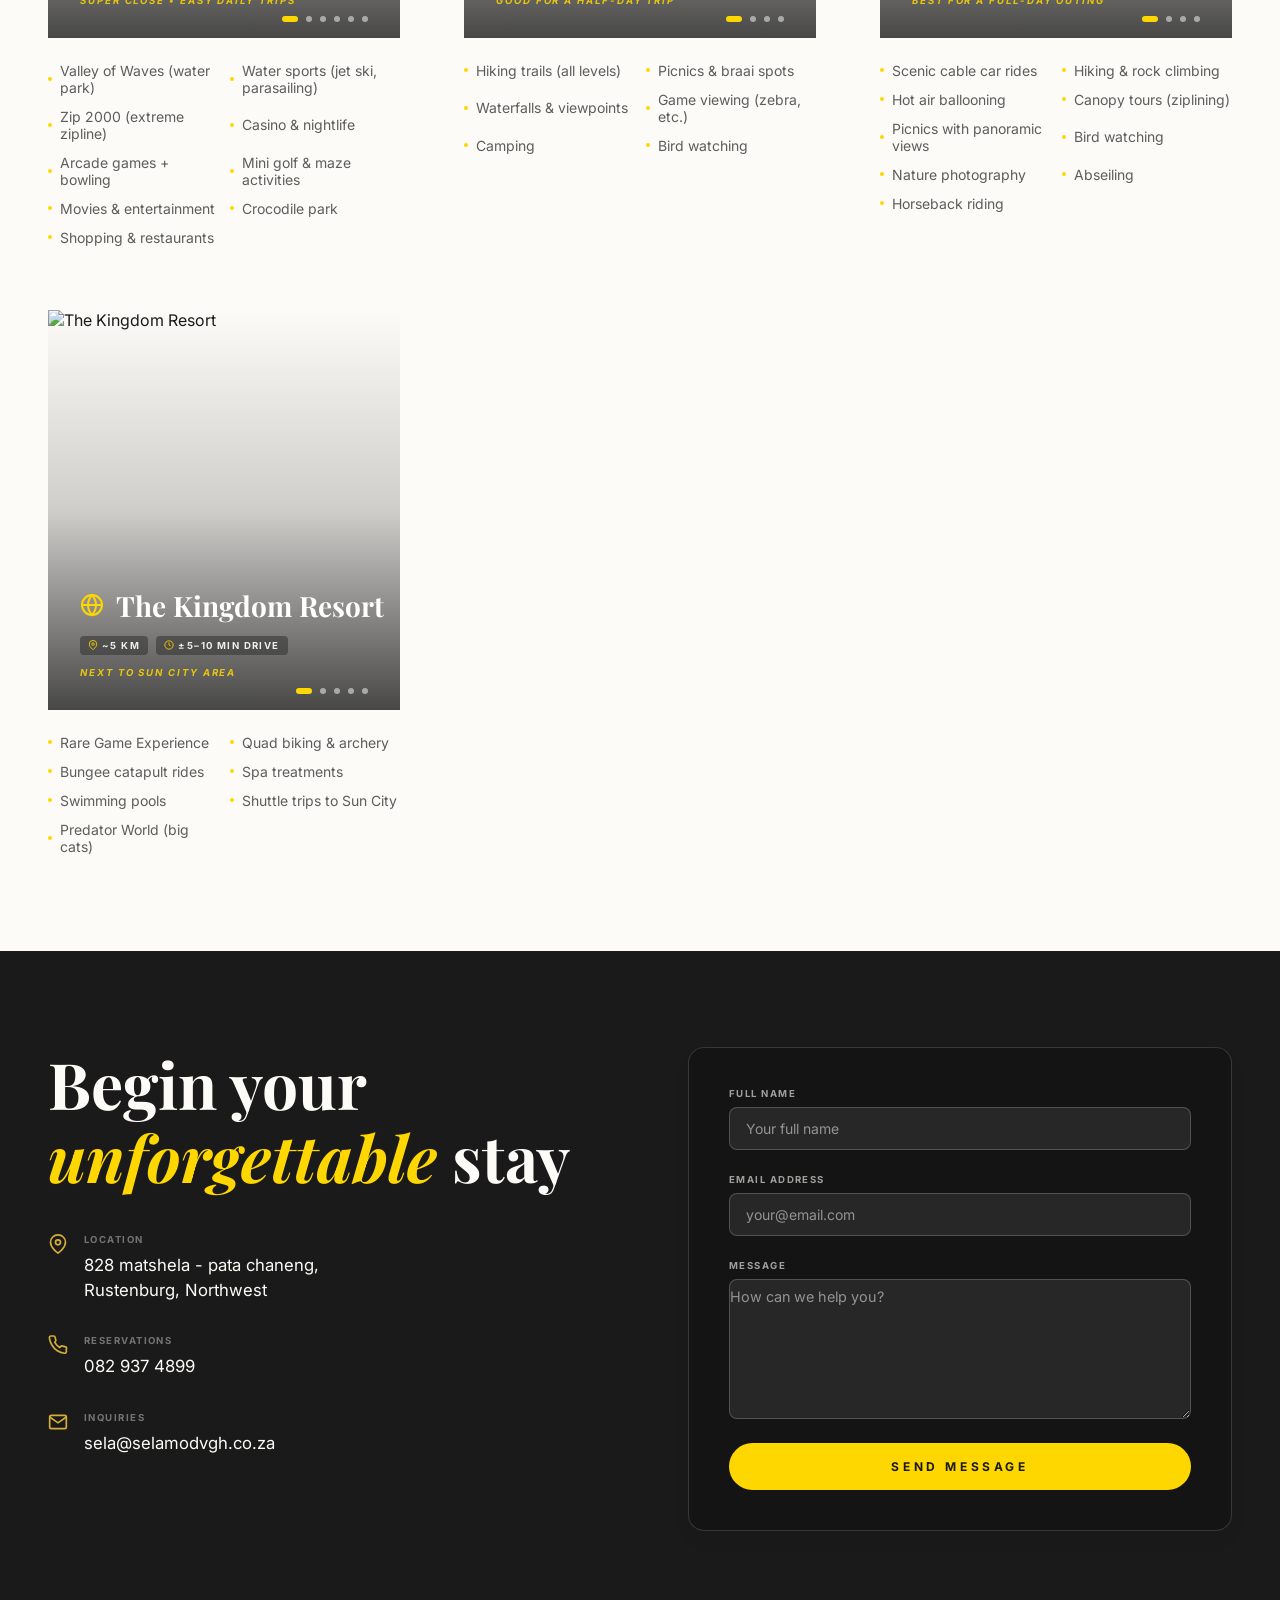
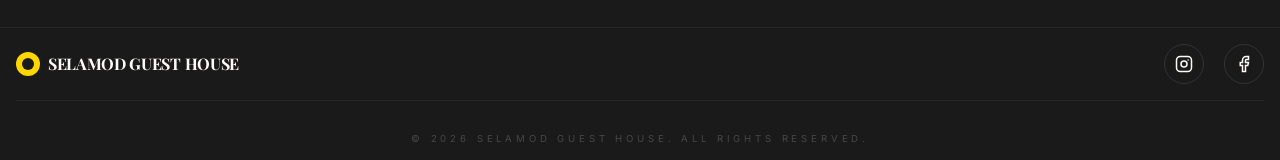
==== commit 213bd8e9: "added CRUD for rooms" ====
--- a/admin.html
+++ b/admin.html
@@ -34,6 +34,7 @@
             <button class="tab-btn active" data-tab="bookings">Bookings</button>
             <button class="tab-btn" data-tab="users">Registered Users</button>
             <button class="tab-btn" data-tab="messages">Messages</button>
+            <button class="tab-btn" data-tab="rooms">Manage Rooms</button>
             <button class="tab-btn" data-tab="settings">Admin Settings</button>
         </div>
 
@@ -119,6 +120,68 @@
                         </tr>
                     </tbody>
                 </table>
+            </div>
+        </div>
+
+        <!-- Manage Rooms Panel -->
+        <div id="tab-rooms" class="tab-panel">
+            <div class="rooms-admin-header">
+                <h2 style="font-family: 'Playfair Display', serif;">Rooms & Suites</h2>
+                <button class="btn-save" id="addNewRoomBtn">+ Add New Room</button>
+            </div>
+            <div class="rooms-list-container" id="roomsListContainer">
+                <!-- Rooms list will be injected here -->
+            </div>
+
+            <!-- Room Edit/Create Modal -->
+            <div id="roomModalOverlay" class="room-modal-overlay hidden">
+                <div class="room-modal-card">
+                    <div class="room-modal-header">
+                        <h3 id="roomModalTitle">Add New Room</h3>
+                        <button class="room-modal-close" id="closeRoomModalBtn">&times;</button>
+                    </div>
+                    <div class="room-modal-body">
+                        <form id="roomForm">
+                            <div class="form-group">
+                                <label>Room Title</label>
+                                <input type="text" id="roomTitle" required>
+                            </div>
+                            <div class="form-group">
+                                <label>Category</label>
+                                <input type="text" id="roomCategory" required
+                                    placeholder="e.g., Signature, Luxury, Minimalist">
+                            </div>
+                            <div class="form-group">
+                                <label>Price per Night (ZAR)</label>
+                                <input type="number" id="roomPriceNum" required step="10" min="0">
+                            </div>
+                            <div class="form-group">
+                                <label>Description</label>
+                                <textarea id="roomDescription" rows="4" required></textarea>
+                            </div>
+                            <div class="form-group">
+                                <label>Bathroom Amenities (one per line)</label>
+                                <textarea id="roomBathroom" rows="4"
+                                    placeholder="Luxury Bathtub&#10;Fresh Cotton Towels&#10;Soft Tissues&#10;Premium Toiletries"></textarea>
+                            </div>
+                            <div class="form-group">
+                                <label>Room Facilities (one per line)</label>
+                                <textarea id="roomFacilities" rows="4"
+                                    placeholder="Smart TV&#10;Air Conditioning&#10;Electric Kettle&#10;Work Desk"></textarea>
+                            </div>
+                            <div class="form-group">
+                                <label>Images</label>
+                                <div id="imagesPreviewContainer" class="images-preview-grid"></div>
+                                <input type="file" id="roomImagesInput" multiple accept="image/*">
+                                <small class="help-text">Select image files (JPG, PNG).</small>
+                            </div>
+                            <div class="form-actions">
+                                <button type="button" class="btn-cancel" id="cancelRoomBtn">Cancel</button>
+                                <button type="submit" class="btn-save" id="saveRoomBtn">Save Room</button>
+                            </div>
+                        </form>
+                    </div>
+                </div>
             </div>
         </div>
 
--- a/admin.css
+++ b/admin.css
@@ -89,6 +89,7 @@
   background: white;
   padding: 0 2rem;
   border-bottom: 1px solid #e2e8f0;
+  flex-wrap: wrap;
 }
 
 .tab-btn {
@@ -227,7 +228,8 @@
   margin-bottom: 0.5rem;
 }
 
-.form-group input {
+.form-group input,
+.form-group textarea {
   width: 100%;
   padding: 0.75rem 1rem;
   border: 1px solid #e2e8f0;
@@ -237,7 +239,13 @@
   transition: all 0.2s;
 }
 
-.form-group input:focus {
+.form-group textarea {
+  resize: none;
+  height: 140px;
+}
+
+.form-group input:focus,
+.form-group textarea:focus {
   outline: none;
   border-color: #ffd700;
   box-shadow: 0 0 0 3px rgba(255, 215, 0, 0.1);
@@ -260,6 +268,23 @@
   background: #e6c300;
 }
 
+.btn-cancel {
+  background: #e2e8f0;
+  border: none;
+  padding: 0.75rem 2rem;
+  border-radius: 2rem;
+  font-weight: 700;
+  text-transform: uppercase;
+  letter-spacing: 0.1em;
+  font-size: 0.7rem;
+  cursor: pointer;
+  transition: background 0.2s;
+}
+
+.btn-cancel:hover {
+  background: #cbd5e0;
+}
+
 .alert {
   padding: 1rem;
   border-radius: 0.5rem;
@@ -286,6 +311,233 @@
   font-size: 0.9rem;
 }
 
+/* Rooms Management Styles */
+.rooms-admin-header {
+  display: flex;
+  justify-content: space-between;
+  align-items: center;
+  margin-bottom: 2rem;
+  flex-wrap: wrap;
+  gap: 1rem;
+}
+
+.rooms-list-container {
+  display: flex;
+  flex-direction: column;
+  gap: 1rem;
+}
+
+.room-item {
+  background: white;
+  border-radius: 1rem;
+  border: 1px solid #e9ecef;
+  padding: 1.25rem;
+  display: flex;
+  gap: 1.5rem;
+  align-items: center;
+  flex-wrap: wrap;
+  transition: all 0.2s;
+}
+
+.room-item:hover {
+  box-shadow: 0 4px 12px rgba(0, 0, 0, 0.05);
+}
+
+.room-item-image {
+  width: 80px;
+  height: 80px;
+  border-radius: 0.5rem;
+  overflow: hidden;
+  flex-shrink: 0;
+}
+
+.room-item-image img {
+  width: 100%;
+  height: 100%;
+  object-fit: cover;
+}
+
+.room-item-info {
+  flex: 1;
+  min-width: 200px;
+}
+
+.room-item-info h4 {
+  font-family: "Playfair Display", serif;
+  font-size: 1.1rem;
+  margin-bottom: 0.25rem;
+}
+
+.room-item-info .room-category {
+  font-size: 0.7rem;
+  text-transform: uppercase;
+  color: #ffd700;
+  font-weight: 600;
+  letter-spacing: 0.05em;
+}
+
+.room-item-info .room-price {
+  font-size: 0.9rem;
+  font-weight: 600;
+  margin-top: 0.25rem;
+}
+
+.room-item-actions {
+  display: flex;
+  gap: 0.5rem;
+}
+
+.room-item-actions button {
+  background: transparent;
+  border: 1px solid #e2e8f0;
+  padding: 0.4rem 0.8rem;
+  border-radius: 0.375rem;
+  font-size: 0.7rem;
+  font-weight: 600;
+  cursor: pointer;
+  transition: all 0.2s;
+}
+
+.room-item-actions .edit-room {
+  background: #f8f9fa;
+  color: #2c5e2a;
+  border-color: #cbd5e0;
+}
+
+.room-item-actions .edit-room:hover {
+  background: #e6ffed;
+  border-color: #b2dfb0;
+}
+
+.room-item-actions .delete-room {
+  background: #f8f9fa;
+  color: #b33;
+  border-color: #ffb3b3;
+}
+
+.room-item-actions .delete-room:hover {
+  background: #ffe6e6;
+  border-color: #ffb3b3;
+}
+
+/* Room Modal Overlay */
+.room-modal-overlay {
+  position: fixed;
+  top: 0;
+  left: 0;
+  width: 100%;
+  height: 100%;
+  background: rgba(0, 0, 0, 0.7);
+  display: flex;
+  align-items: center;
+  justify-content: center;
+  z-index: 1000;
+  padding: 1rem;
+}
+
+.room-modal-overlay.hidden {
+  display: none;
+}
+
+.room-modal-card {
+  background: white;
+  border-radius: 1.5rem;
+  width: 100%;
+  max-width: 700px;
+  max-height: 90vh;
+  overflow-y: auto;
+  box-shadow: 0 20px 35px rgba(0, 0, 0, 0.2);
+}
+
+.room-modal-header {
+  display: flex;
+  justify-content: space-between;
+  align-items: center;
+  padding: 1.25rem 1.5rem;
+  border-bottom: 1px solid #e9ecef;
+}
+
+.room-modal-header h3 {
+  font-family: "Playfair Display", serif;
+  font-size: 1.25rem;
+}
+
+.room-modal-close {
+  background: none;
+  border: none;
+  font-size: 1.5rem;
+  cursor: pointer;
+  color: #6c757d;
+  transition: color 0.2s;
+}
+
+.room-modal-close:hover {
+  color: #b33;
+}
+
+.room-modal-body {
+  padding: 1.5rem;
+}
+
+.form-actions {
+  display: flex;
+  justify-content: flex-end;
+  gap: 1rem;
+  margin-top: 1.5rem;
+}
+
+/* Images Preview Grid */
+.images-preview-grid {
+  display: flex;
+  flex-wrap: wrap;
+  gap: 0.75rem;
+  margin-bottom: 1rem;
+}
+
+.image-preview-item {
+  position: relative;
+  width: 80px;
+  height: 80px;
+  border-radius: 0.5rem;
+  overflow: hidden;
+  border: 1px solid #e2e8f0;
+}
+
+.image-preview-item img {
+  width: 100%;
+  height: 100%;
+  object-fit: cover;
+}
+
+.image-preview-item .remove-img {
+  position: absolute;
+  top: 2px;
+  right: 2px;
+  background: rgba(0, 0, 0, 0.6);
+  color: white;
+  border: none;
+  border-radius: 50%;
+  width: 20px;
+  height: 20px;
+  font-size: 12px;
+  display: flex;
+  align-items: center;
+  justify-content: center;
+  cursor: pointer;
+  transition: background 0.2s;
+}
+
+.image-preview-item .remove-img:hover {
+  background: #b33;
+}
+
+.help-text {
+  display: block;
+  font-size: 0.7rem;
+  color: #6c757d;
+  margin-top: 0.25rem;
+}
+
 @media (max-width: 768px) {
   .admin-tabs {
     padding: 0 1rem;
@@ -297,4 +549,15 @@
   .tab-panel {
     padding: 1rem;
   }
-}
+  .room-item {
+    flex-direction: column;
+    align-items: flex-start;
+  }
+  .room-item-image {
+    width: 100%;
+    height: 150px;
+  }
+  .room-item-actions {
+    align-self: flex-end;
+  }
+}
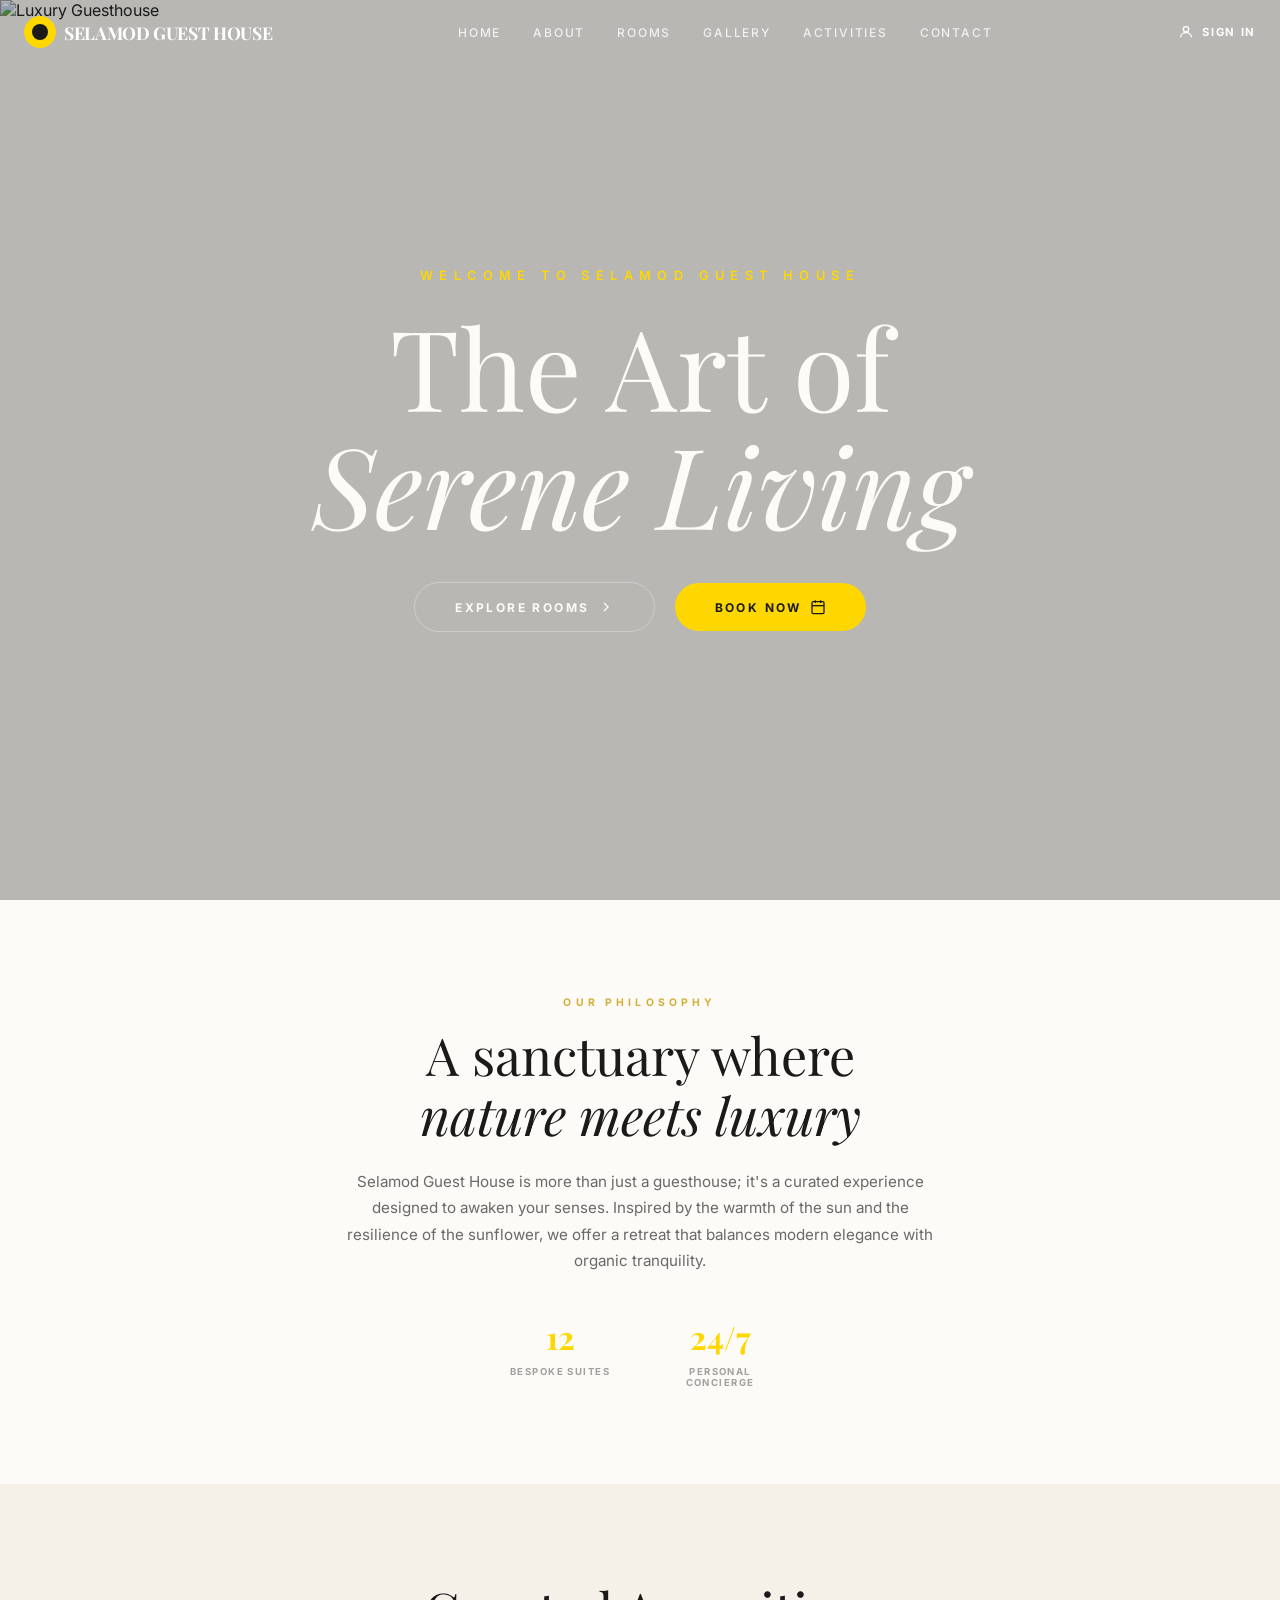
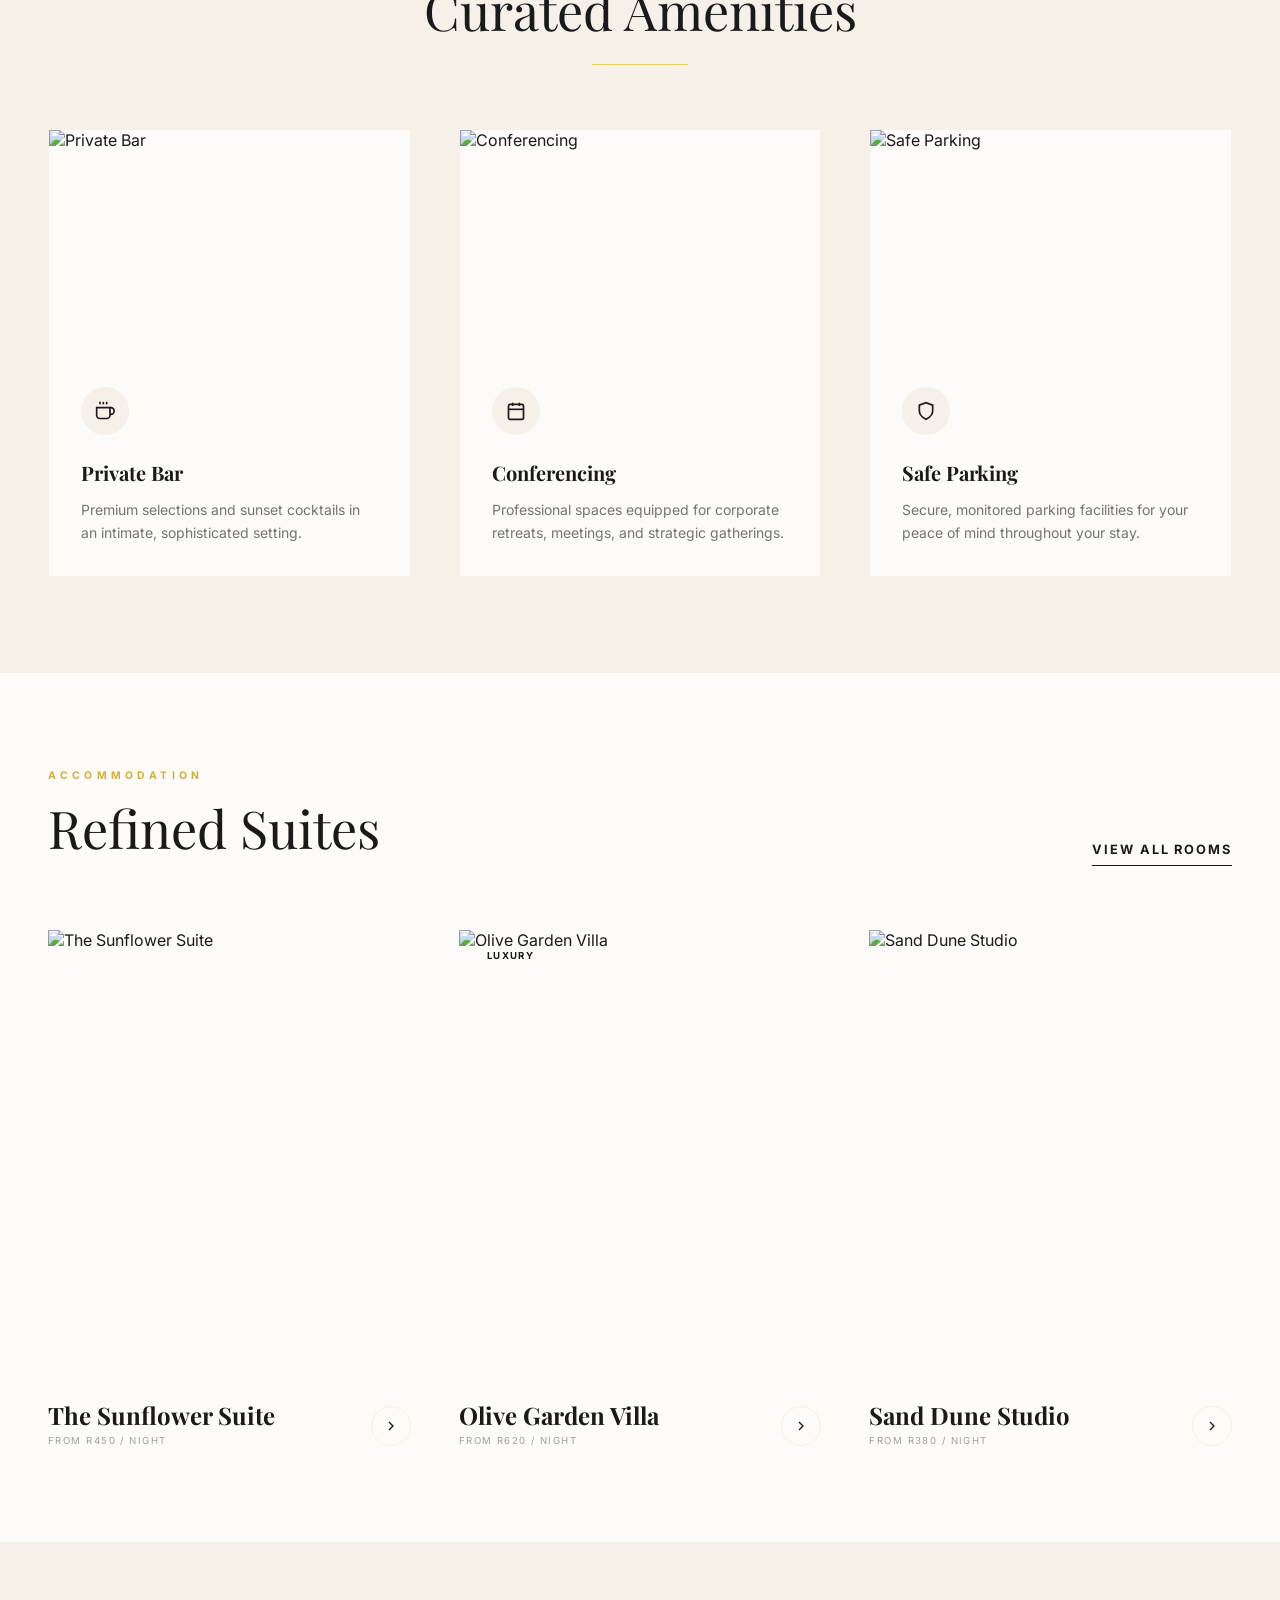
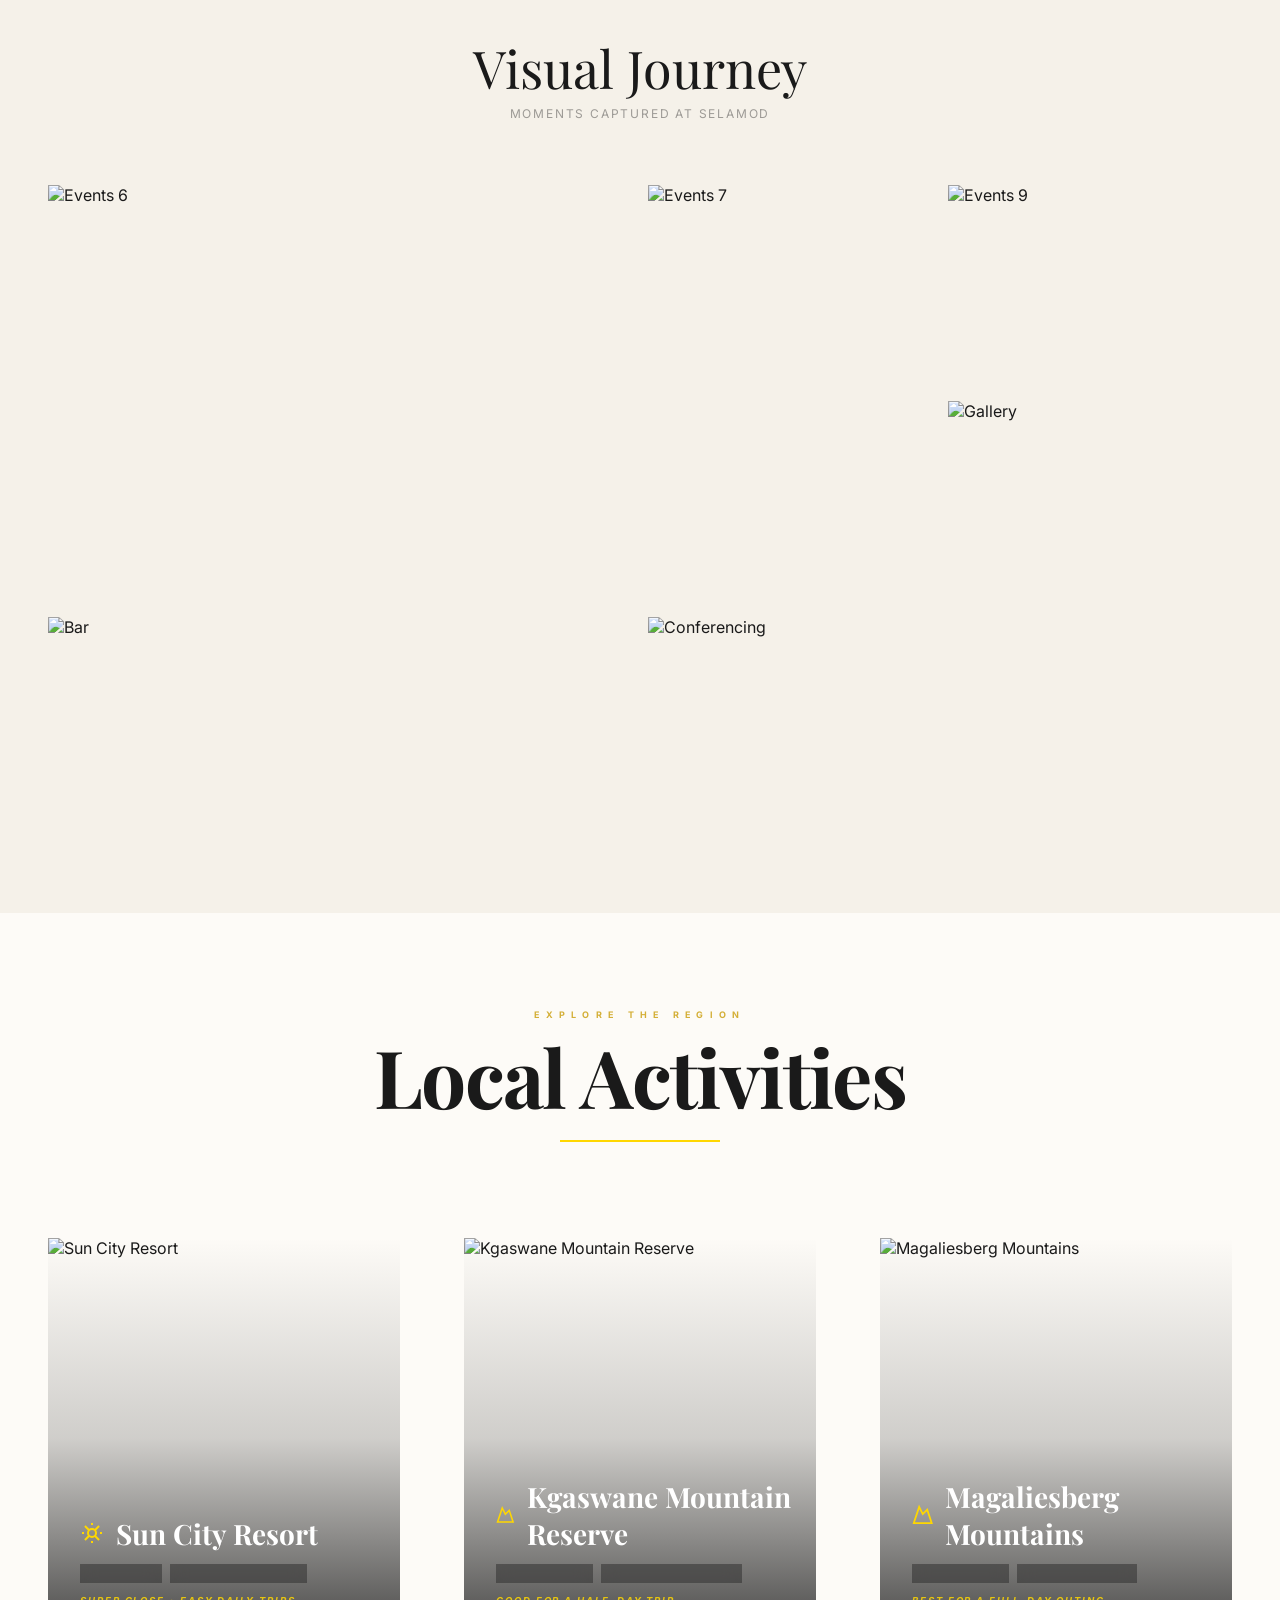
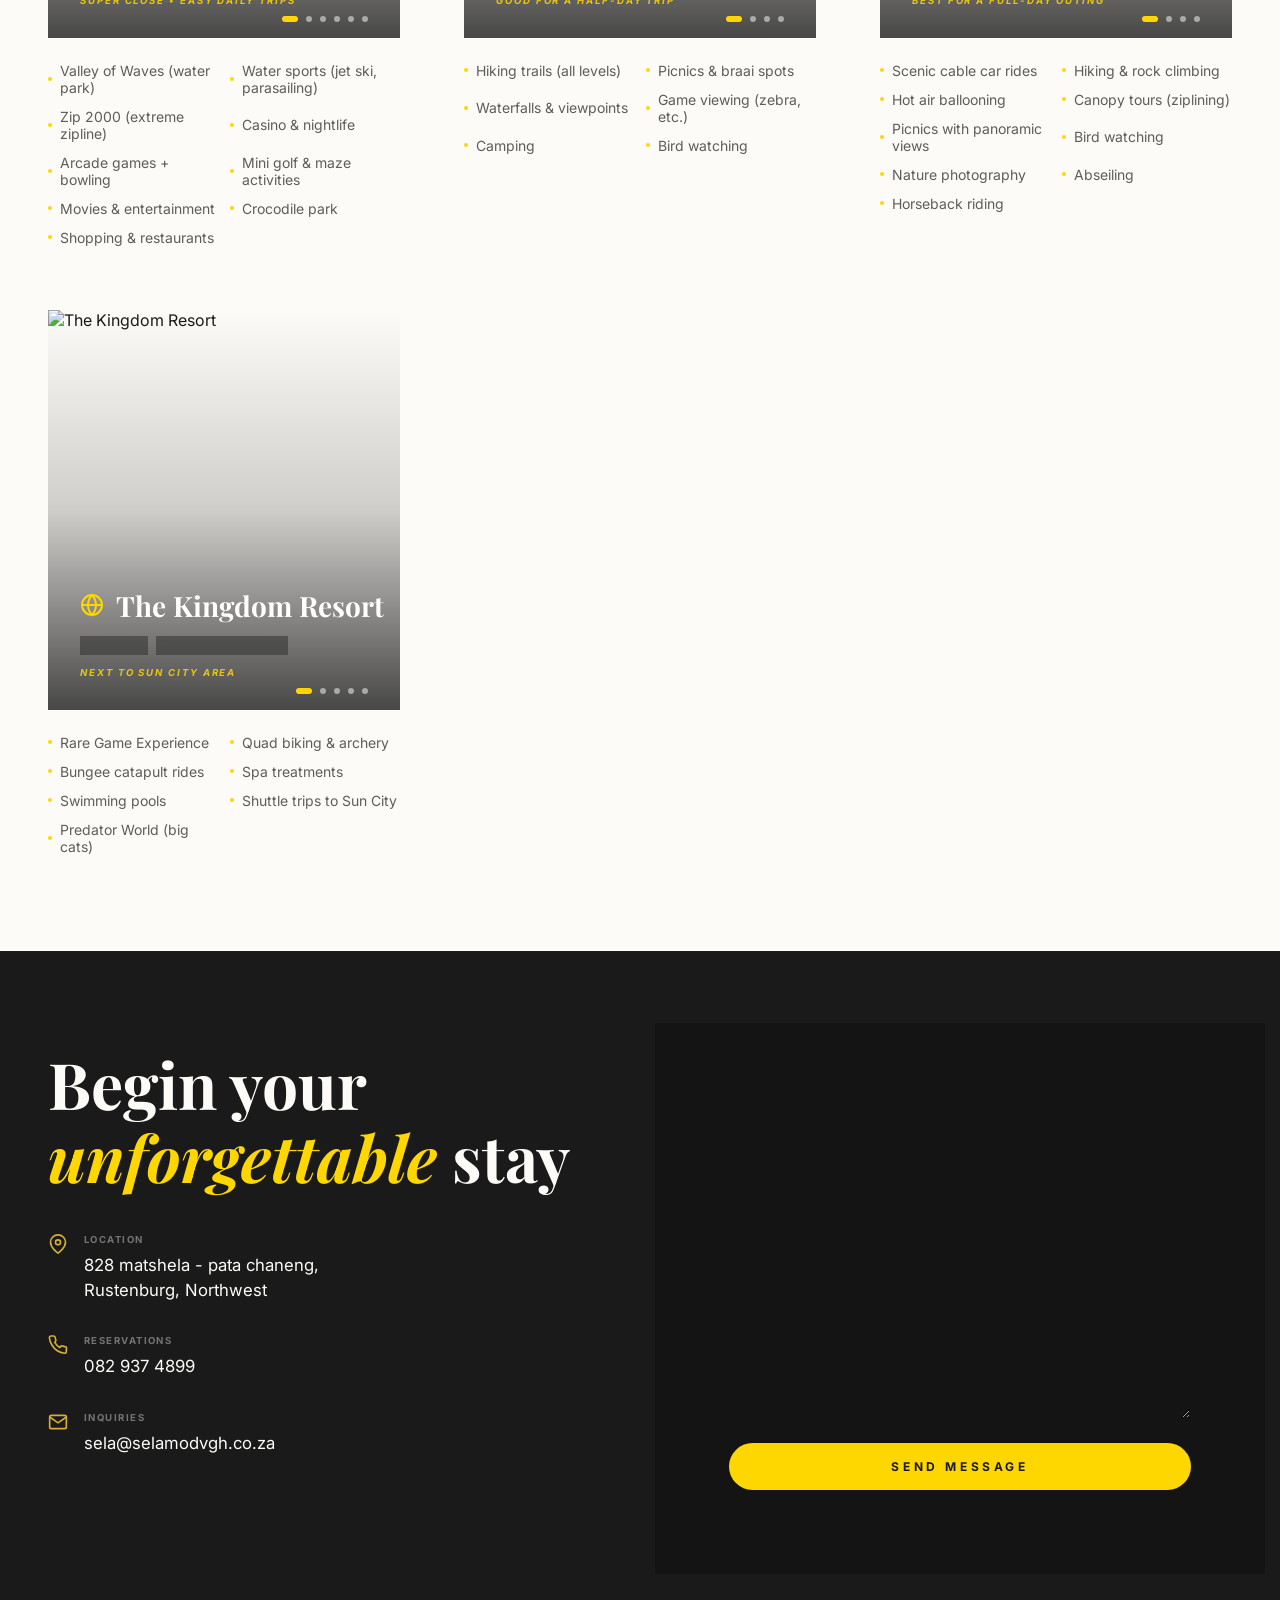
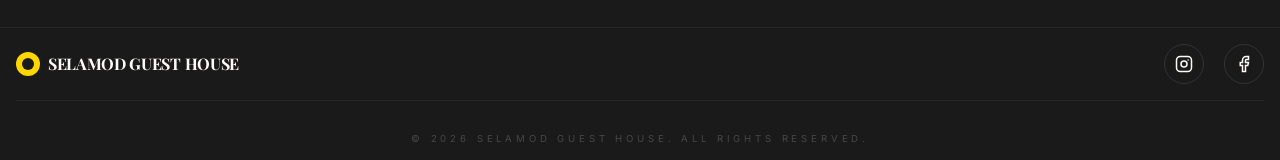
==== commit 2796e697: "updated to handle  100 requests per minute" ====
--- a/admin.html
+++ b/admin.html
@@ -173,7 +173,8 @@
                                 <label>Images</label>
                                 <div id="imagesPreviewContainer" class="images-preview-grid"></div>
                                 <input type="file" id="roomImagesInput" multiple accept="image/*">
-                                <small class="help-text">Select image files (JPG, PNG).</small>
+                                <small class="help-text">Select image files (JPG, PNG). Max 500KB per image,
+                                    automatically compressed.</small>
                             </div>
                             <div class="form-actions">
                                 <button type="button" class="btn-cancel" id="cancelRoomBtn">Cancel</button>
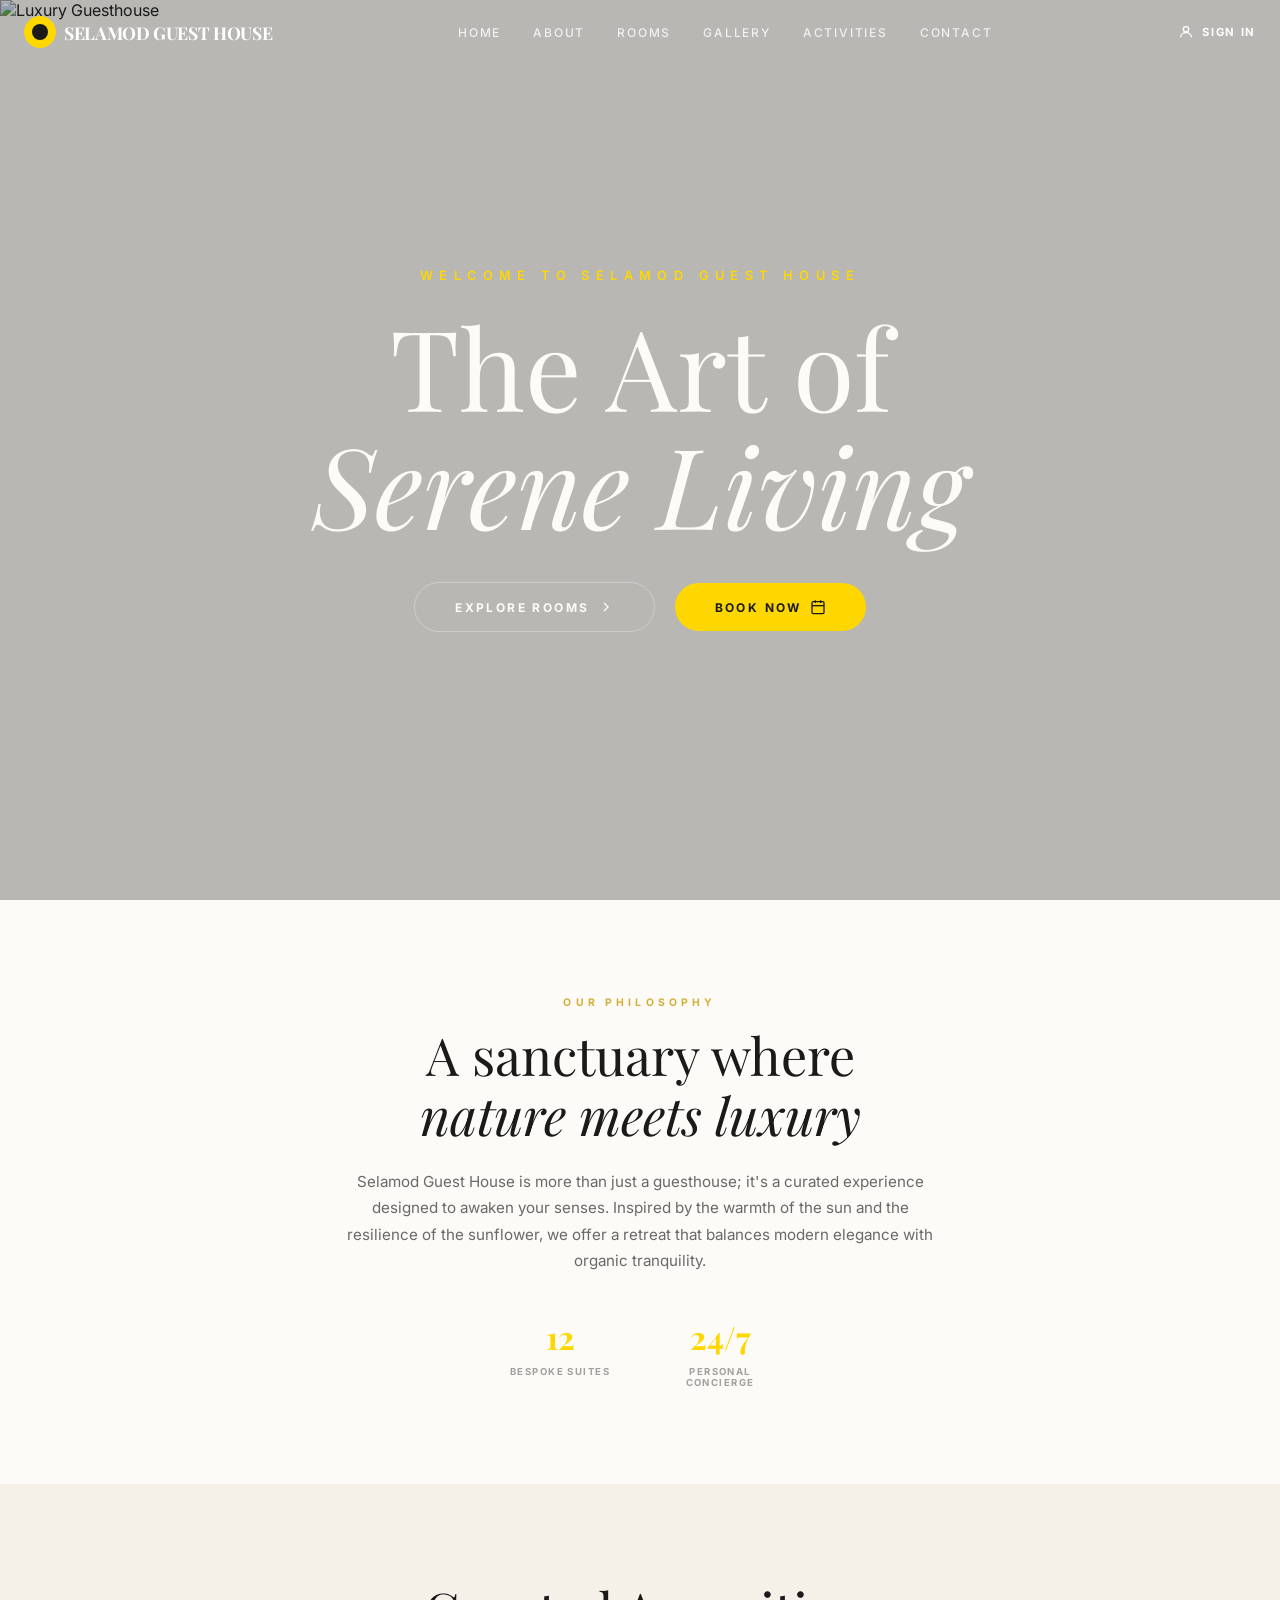
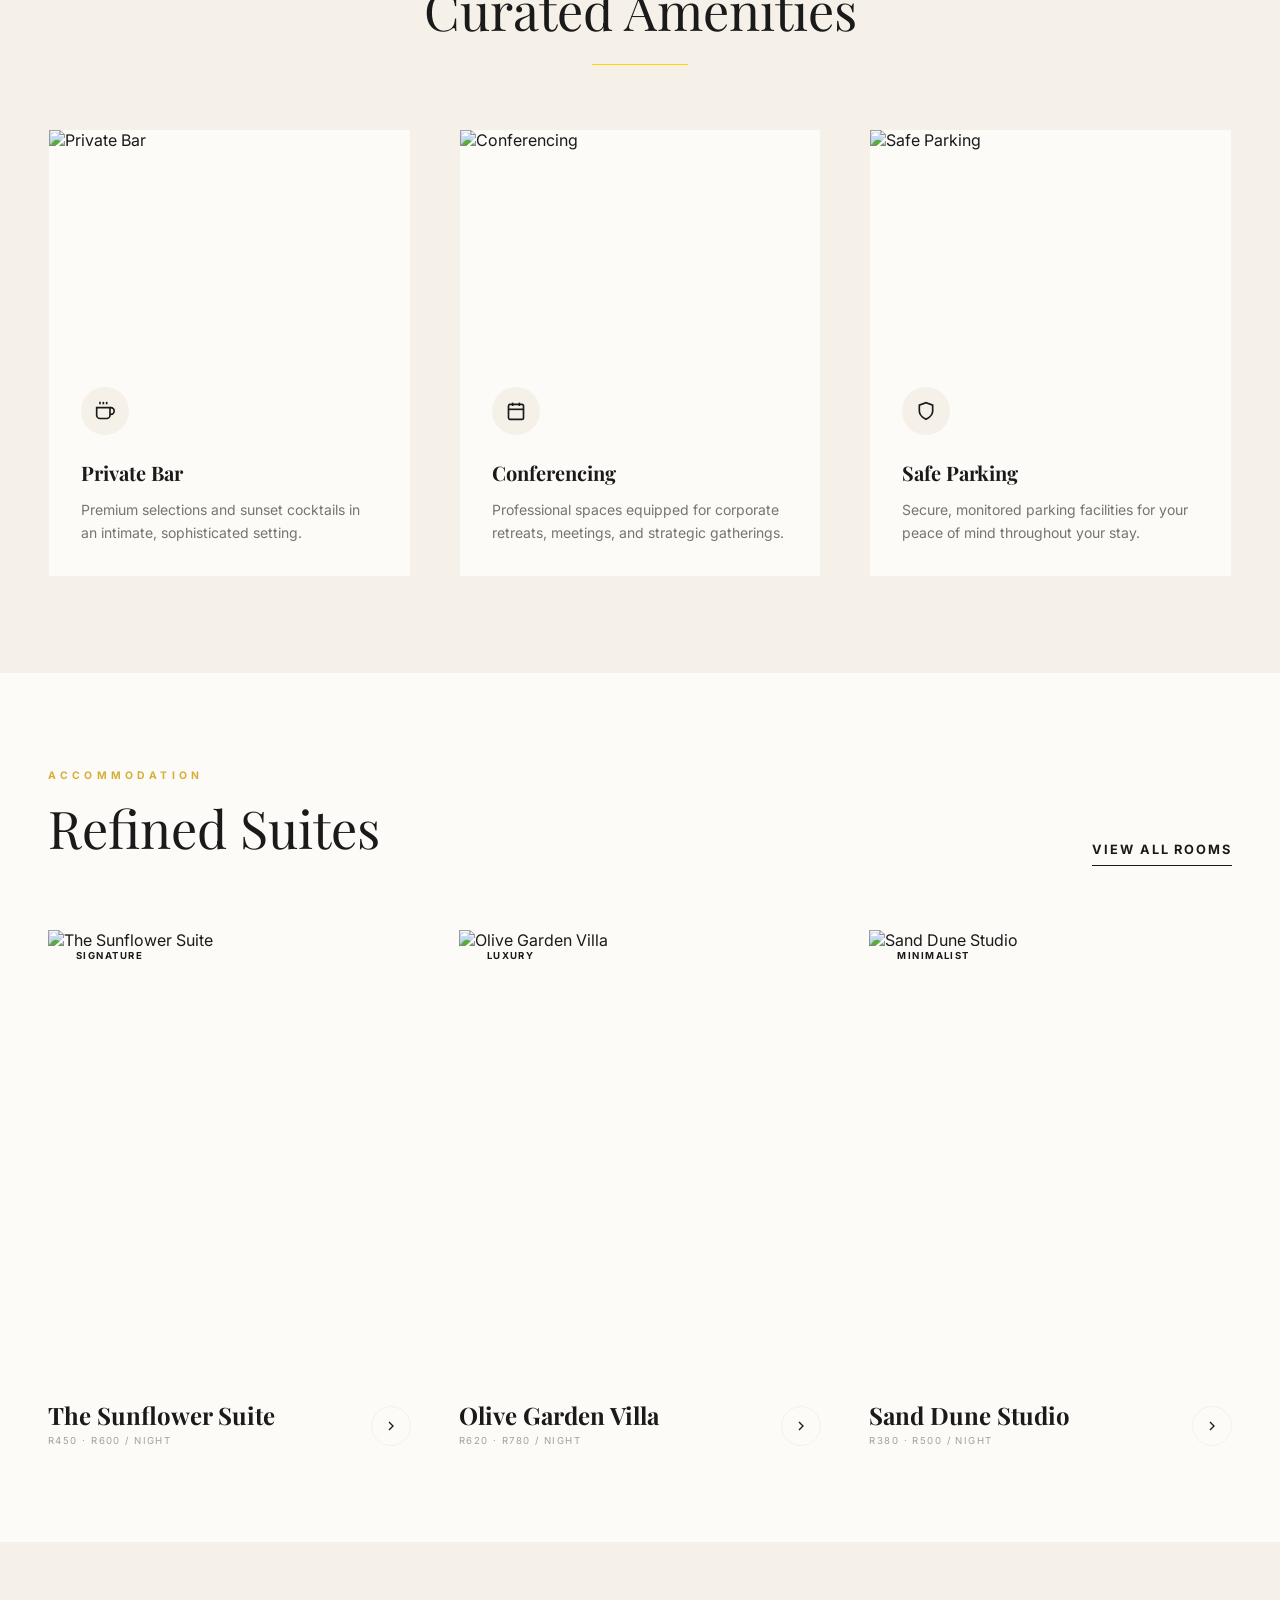
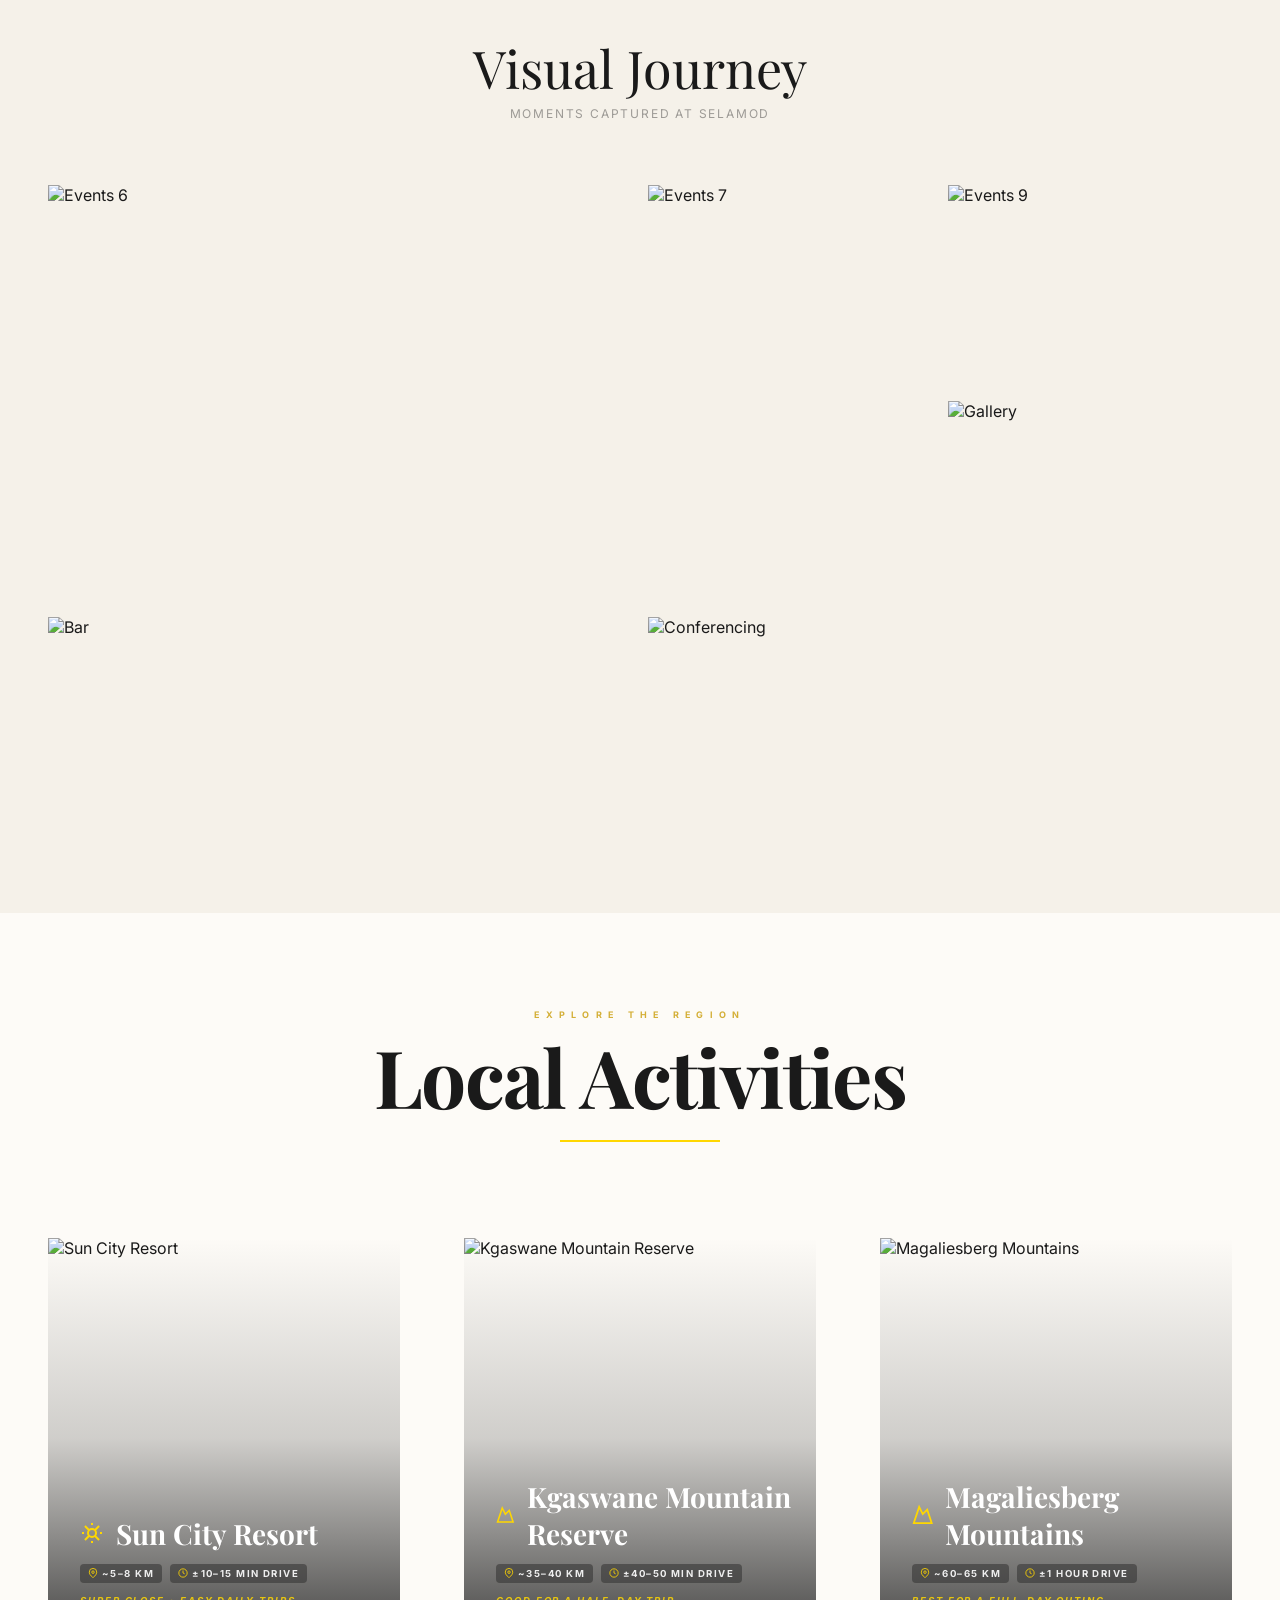
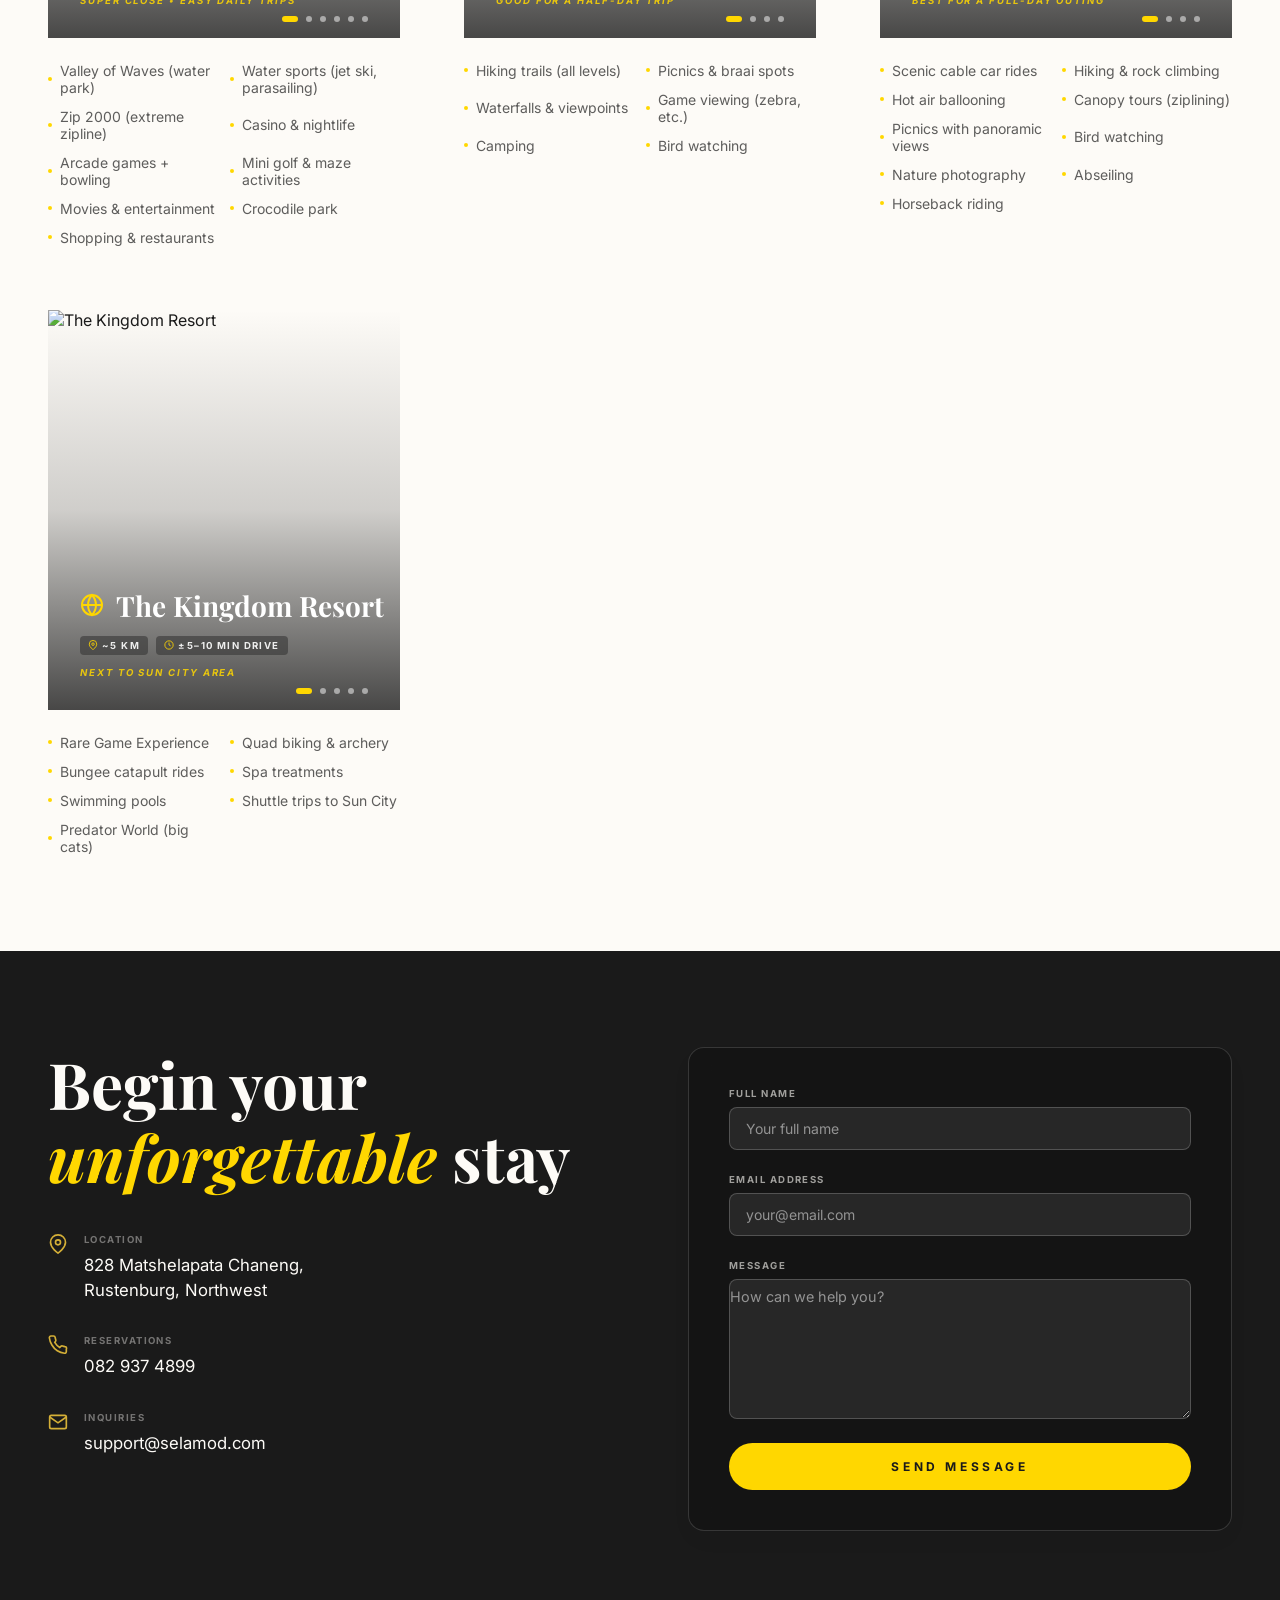
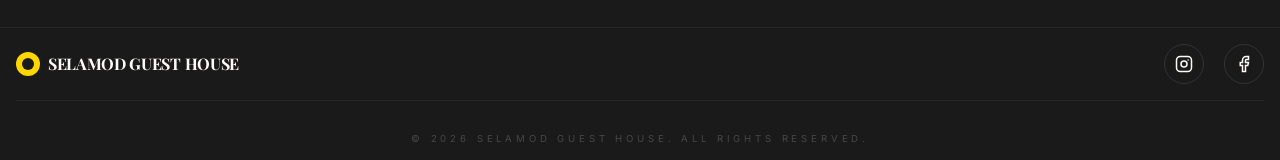
==== commit 1e77a8fc: "added images on the desktop site. made the room info in the room popup (mobile) in row. added a pric" ====
--- a/admin.html
+++ b/admin.html
@@ -5,6 +5,7 @@
     <meta charset="UTF-8">
     <meta name="viewport" content="width=device-width, initial-scale=1.0">
     <title>Admin Panel | Selamod Guest House</title>
+    <meta name="robots" content="noindex, nofollow">
     <link rel="preconnect" href="https://fonts.googleapis.com">
     <link rel="shortcut icon" href="logo.png" type="image/x-icon">
     <link rel="stylesheet" href="admin.css">
@@ -56,6 +57,7 @@
                         <tr>
                             <th>Guest Name</th>
                             <th>Room</th>
+                            <th>Occupancy</th>
                             <th>Check-In</th>
                             <th>Check-Out</th>
                             <th>Total (ZAR)</th>
@@ -63,7 +65,7 @@
                     </thead>
                     <tbody id="bookingsTableBody">
                         <tr>
-                            <td colspan="5" class="empty-state">Loading bookings...</td>
+                            <td colspan="6" class="empty-state">Loading bookings...</td>
                         </tr>
                     </tbody>
                 </table>
@@ -151,9 +153,15 @@
                                 <input type="text" id="roomCategory" required
                                     placeholder="e.g., Signature, Luxury, Minimalist">
                             </div>
-                            <div class="form-group">
-                                <label>Price per Night (ZAR)</label>
-                                <input type="number" id="roomPriceNum" required step="10" min="0">
+                            <div class="form-row-2">
+                                <div class="form-group">
+                                    <label>Price / Night — 1 Guest (ZAR)</label>
+                                    <input type="number" id="roomPriceSingle" required step="10" min="0">
+                                </div>
+                                <div class="form-group">
+                                    <label>Price / Night — 2 Guests Max (ZAR)</label>
+                                    <input type="number" id="roomPriceDouble" required step="10" min="0">
+                                </div>
                             </div>
                             <div class="form-group">
                                 <label>Description</label>
--- a/admin.css
+++ b/admin.css
@@ -561,3 +561,178 @@
     align-self: flex-end;
   }
 }
+
+/* Two-column form row (occupancy pricing) */
+.form-row-2 {
+  display: grid;
+  grid-template-columns: 1fr 1fr;
+  gap: 1rem;
+}
+@media (max-width: 480px) {
+  .form-row-2 {
+    grid-template-columns: 1fr;
+  }
+}
+
+/* ============================================================
+   TOASTS & DIALOGS (replace native alert()/confirm())
+   ============================================================ */
+#feedbackRoot {
+  position: fixed;
+  inset: 0;
+  z-index: 5000;
+  pointer-events: none;
+}
+
+.toast-stack {
+  position: fixed;
+  bottom: 1.5rem;
+  right: 1.5rem;
+  display: flex;
+  flex-direction: column;
+  gap: 0.6rem;
+  z-index: 5001;
+  max-width: min(360px, calc(100vw - 2rem));
+}
+.toast-item {
+  pointer-events: auto;
+  display: flex;
+  align-items: flex-start;
+  gap: 0.6rem;
+  background: #1a1a1a;
+  color: #f5f1e9;
+  padding: 0.85rem 1rem;
+  border-radius: 0.6rem;
+  font-size: 0.8rem;
+  line-height: 1.4;
+  box-shadow: 0 10px 30px rgba(0, 0, 0, 0.25);
+  border-left: 3px solid #ffd700;
+  opacity: 0;
+  transform: translateX(20px);
+  transition: opacity 0.25s ease, transform 0.25s ease;
+  cursor: pointer;
+}
+.toast-item.show {
+  opacity: 1;
+  transform: translateX(0);
+}
+.toast-item.toast-success {
+  border-left-color: #4ade80;
+}
+.toast-item.toast-error {
+  border-left-color: #f87171;
+}
+.toast-icon {
+  flex-shrink: 0;
+  margin-top: 1px;
+}
+.toast-success .toast-icon {
+  color: #4ade80;
+}
+.toast-error .toast-icon {
+  color: #f87171;
+}
+.toast-info .toast-icon {
+  color: #ffd700;
+}
+
+.dlg-backdrop {
+  pointer-events: auto;
+  position: fixed;
+  inset: 0;
+  background: rgba(26, 26, 26, 0.75);
+  backdrop-filter: blur(6px);
+  display: flex;
+  align-items: center;
+  justify-content: center;
+  padding: 1.5rem;
+  z-index: 5002;
+  opacity: 0;
+  transition: opacity 0.2s ease;
+}
+.dlg-backdrop.show {
+  opacity: 1;
+}
+.dlg-card {
+  background: #fff;
+  border-radius: 1rem;
+  padding: 2rem;
+  width: 100%;
+  max-width: 24rem;
+  text-align: center;
+  transform: scale(0.95) translateY(10px);
+  transition: transform 0.2s ease;
+  box-shadow: 0 25px 60px rgba(0, 0, 0, 0.3);
+}
+.dlg-backdrop.show .dlg-card {
+  transform: scale(1) translateY(0);
+}
+.dlg-icon {
+  width: 3rem;
+  height: 3rem;
+  border-radius: 50%;
+  background: rgba(255, 215, 0, 0.15);
+  color: #b8860b;
+  display: flex;
+  align-items: center;
+  justify-content: center;
+  margin: 0 auto 1rem;
+}
+.dlg-success .dlg-icon {
+  background: rgba(74, 222, 128, 0.15);
+  color: #2c5e2a;
+}
+.dlg-error .dlg-icon,
+.dlg-warning .dlg-icon {
+  background: rgba(248, 113, 113, 0.15);
+  color: #b33;
+}
+.dlg-title {
+  font-family: "Playfair Display", serif;
+  font-size: 1.3rem;
+  margin-bottom: 0.5rem;
+  color: #1a1a1a;
+}
+.dlg-message {
+  font-size: 0.85rem;
+  color: #4a5568;
+  line-height: 1.6;
+  margin-bottom: 1.5rem;
+}
+.dlg-actions {
+  display: flex;
+  gap: 0.75rem;
+  justify-content: center;
+}
+.dlg-btn {
+  flex: 1;
+  padding: 0.75rem 1rem;
+  border-radius: 2rem;
+  font-size: 0.7rem;
+  font-weight: 700;
+  text-transform: uppercase;
+  letter-spacing: 0.08em;
+  cursor: pointer;
+  transition: all 0.2s;
+}
+.dlg-btn-primary {
+  background: #ffd700;
+  color: #1a1a1a;
+}
+.dlg-btn-primary:hover {
+  background: #e6c300;
+}
+.dlg-btn-danger {
+  background: #b33;
+  color: #fff;
+}
+.dlg-btn-danger:hover {
+  background: #922;
+}
+.dlg-btn-secondary {
+  background: #e2e8f0;
+  color: #1a1a1a;
+}
+.dlg-btn-secondary:hover {
+  background: #cbd5e0;
+}
